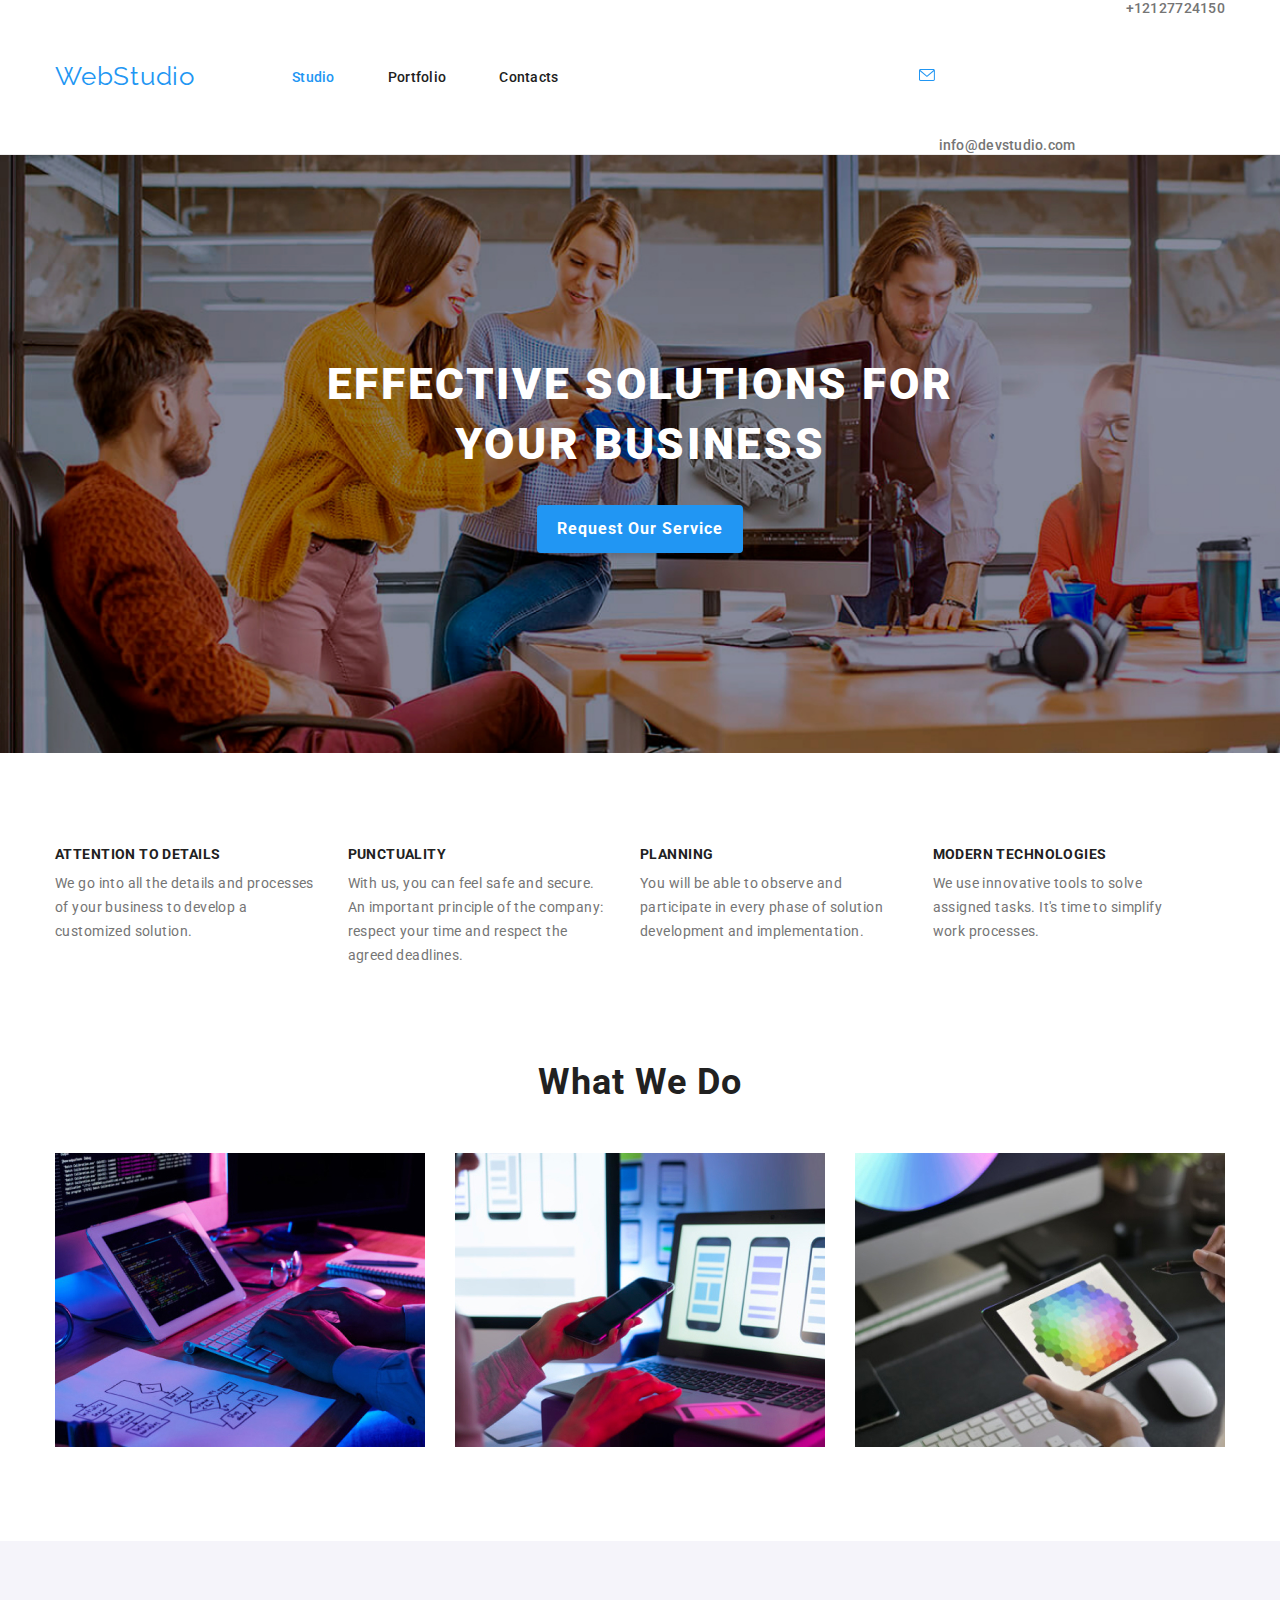
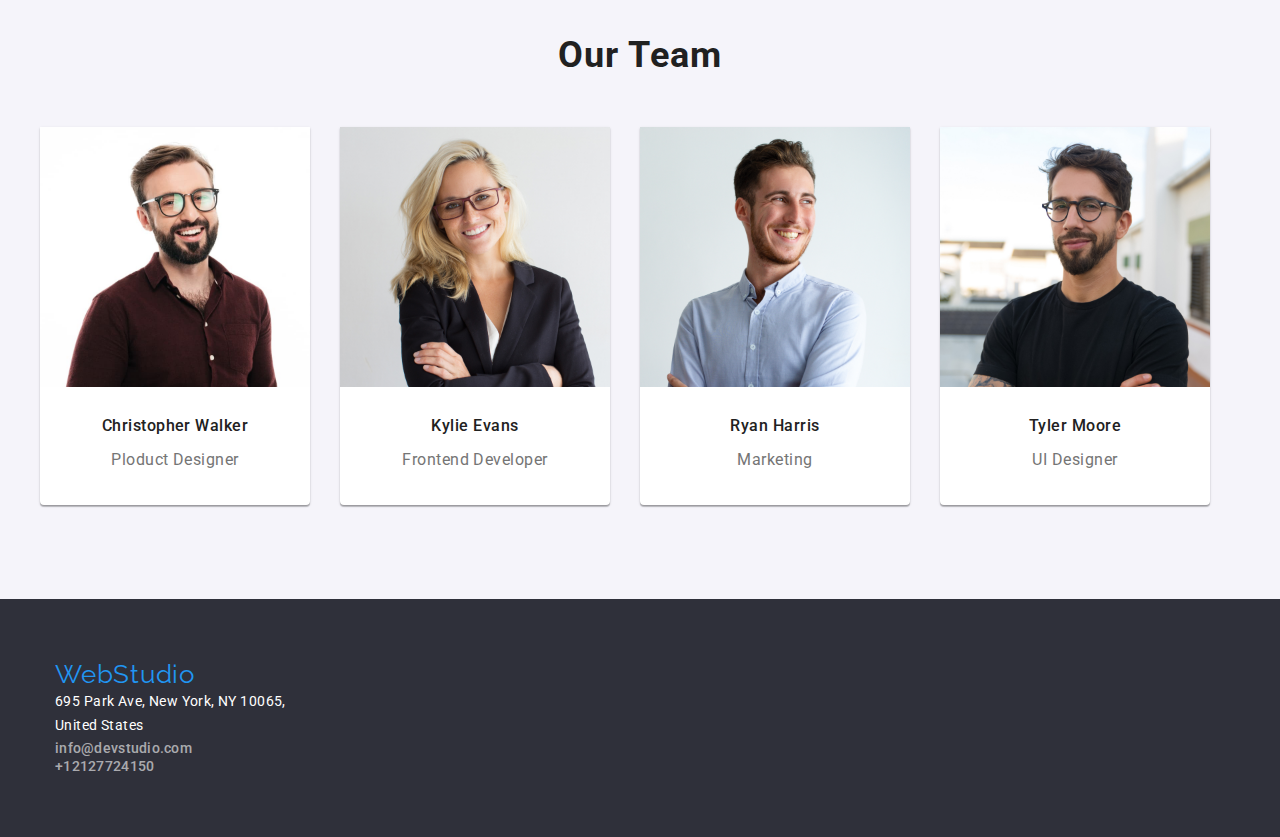
==== index.html @ 46340c4c "svg" ====
<!DOCTYPE html>
<html lang="en">
  <head>
    <meta charset="UTF-8" />
    <meta http-equiv="X-UA-Compatible" content="IE=edge" />
    <meta name="viewport" content="width=device-width, initial-scale=1.0" />
    <link rel="stylesheet" href="https://cdnjs.cloudflare.com/ajax/libs/modern-normalize/1.0.0/modern-normalize.min.css"/>
    <link rel="stylesheet" href="css/styles.css">
    <title>Document</title>
  </head>
  <body>
    <header>
        <div class="header-container container">
      <a href="index.html" class="webstudio-link">WebStudio</a>
      <nav>
        <!-- Navigation to other pages -->
       
        <ul class="menu">
          <li><a href="index.html" class="menu-item nav-link-current studio">Studio</a></li>
          <li><a href="portfolio.html" rel="noopener norefer" class="menu-item portfolio">Portfolio</a></li>
          <li><a href="index.html" class="menu-item contacts">Contacts</a></li>
        </ul>
      </nav>
        <ul class="contact-info">
        <li><a href="mailto:info@devstudio.com" class="contact-detail email">
          <svg width="16" >
            <use href="./images/symbol-defs.svg#icon-envelope"></use>
              </svg>
          info@devstudio.com</a>
        </li>
        <li><a href="tel:+12127724150" class="contact-detail phone-number">+12127724150</a></li>
      </ul>
      </div>
    </header>
 
    <main>
        <section class="hero-section">
      <div class="container button-parent-element">
          <h1 class="effective-solution-title">
            EFFECTIVE SOLUTIONS FOR <br />
            YOUR BUSINESS
          </h1>
          <button type="button" class="request-our-service-button">Request Our Service</button>
        
    </div>
      </section>
      <section class="section">
      <div class="container">
        <h2 class="heading-our-skills">Our Skills</h2>
        <ul class="our-skills-container">
          <li>
            <h3 class="skills-title">ATTENTION TO DETAILS</h3>
            <p class="skills-description">
              We go into all the details and processes of your business to
              develop a customized solution.
            </p>
          </li>
          <li>
            <h3 class="skills-title">PUNCTUALITY</h3>
            <p class="skills-description">
              With us, you can feel safe and secure. An important principle of
              the company: respect your time and respect the agreed deadlines.
            </p>
          </li>
          <li>
            <h3 class="skills-title">PLANNING</h3>
            <p class="skills-description">
              You will be able to observe and participate in every phase of
              solution development and implementation.
            </p>
          </li>
          <li>
            <h3 class="skills-title">MODERN TECHNOLOGIES</h3>
            <p class="skills-description">
              We use innovative tools to solve assigned tasks. It's time to
              simplify work processes.
            </p>
          </li>
        </ul>
    </div>
      </section>

      <section class="section what-we-do-section">
      <div class="container">
        <h2 class="what-we-do-title">What We Do</h2>
        <ul class="what-we-do-images">
          <li><img src="images/img.jpg" alt="coding" width="370" class="coding-image"/></li>
          <li><img src="images/box2.jpg" alt="phone testing" width="370" class="phone-testing-image"/></li>
          <li><img src="images/box3.jpg" alt="color palete" width="370" class="color-palate-image"/></li>
        </ul>
        </div>
      </section>



      <section class="our-team-section section">
      <div class="container">
        <h2 class="our-team">Our Team</h2>
        <ul class="our-team-list">
          <li>
            <img
              src="images/productDesigner.jpg" alt="product designer" width="270"/>
           <h3 class="team-member-name">Christopher Walker</h3>
            <p class="profession">Ploduct Designer</p>
          </li>
          <li>
            <img
              src="images/frontentDev.jpg" alt="frontent developer" width="270"/>
            <h3 class="team-member-name">Kylie Evans</h3>
            <p class="profession">Frontend Developer</p>
          </li>
          <li>
            <img src="images/marketing.jpg" alt="marketing" width="270"/>
            <h3 class="team-member-name">Ryan Harris</h3>
            <p class="profession">Marketing</p>
          </li>
          <li>
            <img src="images/uiDesigner.jpg" alt="UI Designer" width="270"/>
            <h3 class="team-member-name">Tyler Moore</h3>
            <p class="profession">UI Designer</p>
          </li>
        </ul>

        </div>
      </section>
    </main>

    <footer class="footer">
      <div class="container">
      <a href="index.html" class="webstudio-link-footer">WebStudio</a>
      <address>      
      <ul class="address-footer">
        <li><a href="https://goo.gl/maps/vmdEabcFhvJnFiz56" class="address">695 Park Ave, New York, NY 10065, <br> United States</a></li>
        <li><a href="mailto:info@devstudio.com" class="contact-detail-footer email-footer">info@devstudio.com</a></li>
        <li><a href="tel:+12127724150" class="contact-detail-footer phone-footer ">+12127724150</a></li>
        
      </ul>
      </address>
      </div>
    </footer>
  </body>
</html>
---- css/styles.css ----
@import url('https://fonts.googleapis.com/css2?family=Raleway:wght@700&family=Roboto:wght@400;500;700;900&display=swap');

:root{
    --main-bg-color: #FFFFFF;
    --main-color: #212121;
    --main-heading-color: #FFFFFF;
    --webstudio-color:#2196F3;
    --request-studio-color:#FFFFFF;
    --contact-info-header: #757575;
    --heading-bg-color: #2F303A;
    --section-titles-color: #212121;
    --request-our-service-hover-color:#0a7ddb;
    --our-team-bg-color: #F5F4FA;
    --description-color:#757575;
    --footer-bg-color: #2F303A;
    --contact-info-footer:rgba(255, 255, 255, 0.6);
    --address-footer-color: #FFFFFF;
    --button-bg-color:#F5F4FA; 
    --active-and-hover-color: #2196F3;
    --white-text-color: #FFFFFF;

}

body{
    background-color: var(--main-bg-color);
    font-family: 'Roboto',sans-serif;
    color: var(--main-color);
    font-size: 14px;
    font-weight: 400;
}
h1, h2, h3, h4, h5,h6, p{
    margin: 0;
}
ul{
    list-style-type: none;
    padding: 0px;
    margin: 0px;
}
img{
    display: block;
}

/* MARK - header styling */
header{
    
    border-bottom: 1px solid #ECECEC;
}
*,
*::before,
*::after {
    box-sizing: border-box;
}
.container{
    width: 1200px;
    padding-left: 15px;
    padding-right: 15px;
    margin: 0 auto;
    
   
}
.header-container{
    display: flex;
    align-items: center; 
}
.webstudio-link{
    color: var(--webstudio-color);
    text-decoration: none;
    font-family: 'Raleway',sans-serif;
    font-size: 26px;
    line-height: 1.19;
    letter-spacing: 0.03em;
    padding-top:24px;
    padding-bottom:25px;
    margin-right:97px;    
}
.menu{
    display: flex; 
}
.menu-item{
    cursor: pointer;
    text-decoration: none;
    color: var(--main-color);
    font-weight: 500;
    font-size: 14px;
    line-height: 1.14;
    letter-spacing: 0.02em;
    padding-top: 32px;
    padding-bottom: 32px;
   
}
.menu-item:hover,
.menu-item:focus,
.nav-link-current{
    color: var(--active-and-hover-color);
   
}
.menu > li:first-child,
.menu > li:nth-child(2){
    margin-right: 53px;
}


.contact-info{
    display: flex;
    margin-left: auto;
}
.contact-info > li:first-child {
    margin-right: 50px;
    
}
.contact-detail{
    text-decoration: none;
    color: var(--contact-info-header);
    font-weight: 500;
    line-height: 1.14;
    letter-spacing: 0.02em;
    padding-top: 32px;
    padding-bottom: 32px;
}
.contact-detail:hover,
.contact-detail:focus{
    color: var(--active-and-hover-color);
}


/* MARK - main styling */
/* MARK - OUR Skills */



.hero-section{
    background: #C4C4C4 url(/images/effectiveSolutionBG.jpg);
    background-size: cover;
    background-repeat: no-repeat;
    padding-top:200px;
    padding-bottom: 200px;
}

.effective-solution-title {
    /* color: var(--main-heading-color) */
    font-weight: 900;
    font-size: 44px;
    line-height: 1.36;
    text-align: center;
    letter-spacing: 0.06em;
    text-transform: uppercase;
    color: var(--main-heading-color);
    margin-bottom: 30px;
}

.request-our-service-button {
    font-family: 'Roboto', sans-serif;
    font-weight: 700;
    font-size: 16px;
    line-height: 1.8;
    text-align: center;
    letter-spacing: 0.06em;
    background-color: var(--webstudio-color);
    color: var(--request-studio-color);
    border-radius: 4px;
    border: 0px;
    box-shadow: 0px 4px 4px rgba(0, 0, 0, 0.15);
    padding: 10px 20px;
   
}

.request-our-service-button:hover,
.request-our-service-button:focus{
    cursor: pointer;
    box-shadow: 0px 4px 4px rgba(0, 0, 0, 0.15);
    background-color: var(--request-our-service-hover-color);
}
.button-parent-element{
    display: flex;
    flex-direction: column;
    justify-content: center;
    align-items: center;
}

/* MARK - SECTION 2 Our skills*/

.section{
    padding-top: 94px;
    padding-bottom: 94px;
}
.our-skills-container{
    display: flex;
}
.heading-our-skills{
    position: absolute;
    width: 1px;
    height: 1px;
    margin: -1px;
    border: 0;
    padding: 0;
    white-space: nowrap;
    clip-path: inset(100%);
    clip: rect(0 0 0 0);
    overflow: hidden;
}
.skills-title {
    font-weight: 700;
    font-size: 14px;
    line-height: 1.14;
    letter-spacing: 0.03em;
    text-transform: uppercase;
    margin-bottom: 9px;

}
.skills-description {
    
    font-size: 14px;
    line-height: 1.7;
    letter-spacing: 0.03em;
    color: var(--description-color);
}
.our-skills-container > li{
    margin-right: 30px;
    width:270px;
    
}
.what-we-do-title,
.our-team,
.portfolio-projects-title,
.heading-our-skills{
    font-weight: 700;
    font-size: 36px;
    line-height: 1.16;
    text-align: center;
    letter-spacing: 0.03em;
}

/* MARK WHat we do section */

.what-we-do-section{
    padding-top: 0px;
}
.what-we-do-title{
    margin-bottom: 50px;
}
.what-we-do-images{
    display: flex;
   

}
.what-we-do-images > li{
    margin-right: 30px;
}


/* MARK - Our tem section */

.our-team-section{
    background-color: var(--our-team-bg-color);
}
.our-team{
    margin-bottom: 50px;
}

.team-member-name{
    font-weight: 500;
    font-size: 16px;
    line-height: 1.18;
    letter-spacing: 0.03em;
    text-align: center;
    padding-top: 30px;
    padding-bottom: 10px;
   
}
.profession{
    font-size: 16px;
    line-height: 1.8;
    letter-spacing: 0.03em;
    text-align: center;
    color: var(--description-color);
    padding-bottom: 30px; 
}
.our-team-list{
    display: flex;
    justify-content: center;
    padding-left:0px;
}
.our-team-list > li{
    margin-right:30px;
    background-color: var(--main-bg-color);
    border-radius: 0px 0px 4px 4px;
    box-shadow: 0px 1px 3px rgba(0, 0, 0, 0.12), 
    0px 1px 1px rgba(0, 0, 0, 0.14), 
    0px 2px 1px rgba(0, 0, 0, 0.2);
} 


/* MARK - footer styling */
.footer{
    background-color: var(--footer-bg-color);
    padding-top: 60px;
    padding-bottom: 60px;
}

.address{
    text-decoration: none;
    font-size: 14px;
    line-height: 1.71;
    letter-spacing: 0.03em;
    color: var(--address-footer-color);
    font-style: normal;
}

.webstudio-link-footer{
    color: var(--webstudio-color);
    text-decoration: none;
    font-family: 'Raleway', sans-serif;
    font-size: 26px;
    line-height: 1.19;
    letter-spacing: 0.03em;
    padding-top: 24px;
    padding-bottom: 9px;
}
.contact-detail-footer{
    text-decoration: none;
    font-weight: 500;
    font-style: normal;
    line-height: 1.14;
    letter-spacing: 0.02em;
    color: var(--contact-info-footer);
}
.address-footer > li{
    margin-bottom: 2px;
}

.contact-detail-footer:hover,
.contact-detail-footer:active,
.contact-detail-footer:focus{
    color: var(--active-and-hover-color);
}


/* MARK -> PORTFOLIO PAGE */

.button-choices{
    display: flex;
    justify-content: center;
    margin-bottom: 50px;

}
.button-choices > li{
    margin-right: 8px;
}

.button-item{
    background-color: var(--button-bg-color);
    font-family: 'Roboto', sans-serif;
    font-weight: 500;
    font-size: 16px;
    line-height: 1.62;
    text-align: center;
    letter-spacing: 0.03em;
    border-radius: 4px;
    border: 0px;
    padding: 6px 27px 6px 27px;
    
}
.button-item:hover,
.button-item:focus{
    background-color: var(--active-and-hover-color);
    color: var(--white-text-color);
    cursor: pointer;
    box-shadow: 0px 3px 1px rgba(0, 0, 0, 0.1), 
    0px 1px 2px rgba(0, 0, 0, 0.08), 
    0px 2px 2px rgba(0, 0, 0, 0.12);
}

.portfolio-projects-title{
    position: absolute;
    width: 1px;
    height: 1px;
    margin: -1px;
    border: 0;
    padding: 0;
    white-space: nowrap;
    clip-path: inset(100%);
    clip: rect(0 0 0 0);
    overflow: hidden;
}
.projects{
    display: flex;
    flex-wrap: wrap;
    justify-content: space-between;
    padding-left: 0px;
}
.grey-border-box{
    border-left: 1px solid #EEEEEE;
    border-right: 1px solid #EEEEEE;
    border-bottom: 1px solid #EEEEEE;
    padding: 24px 20px;
  
}
.projects > li{
    margin-bottom: 30px;
    
}

.projects > li:nth-child(n+7){
    margin-bottom: 0px;

}
.project-example{
    font-weight: 700;
    font-size: 18px;
    line-height: 2;
    letter-spacing: 0.06em;
    margin-bottom: 4px;;
}
.project-title {
    font-size: 16px;
    line-height: 1.87;
    letter-spacing: 0.03em;
    color: var(--description-color);
   
}
.projects > li:hover{
    cursor: pointer;
    box-shadow: 0px 1px 1px rgba(0, 0, 0, 0.12), 
    0px 4px 4px rgba(0, 0, 0, 0.06), 
    1px 4px 6px rgba(0, 0, 0, 0.16);
}
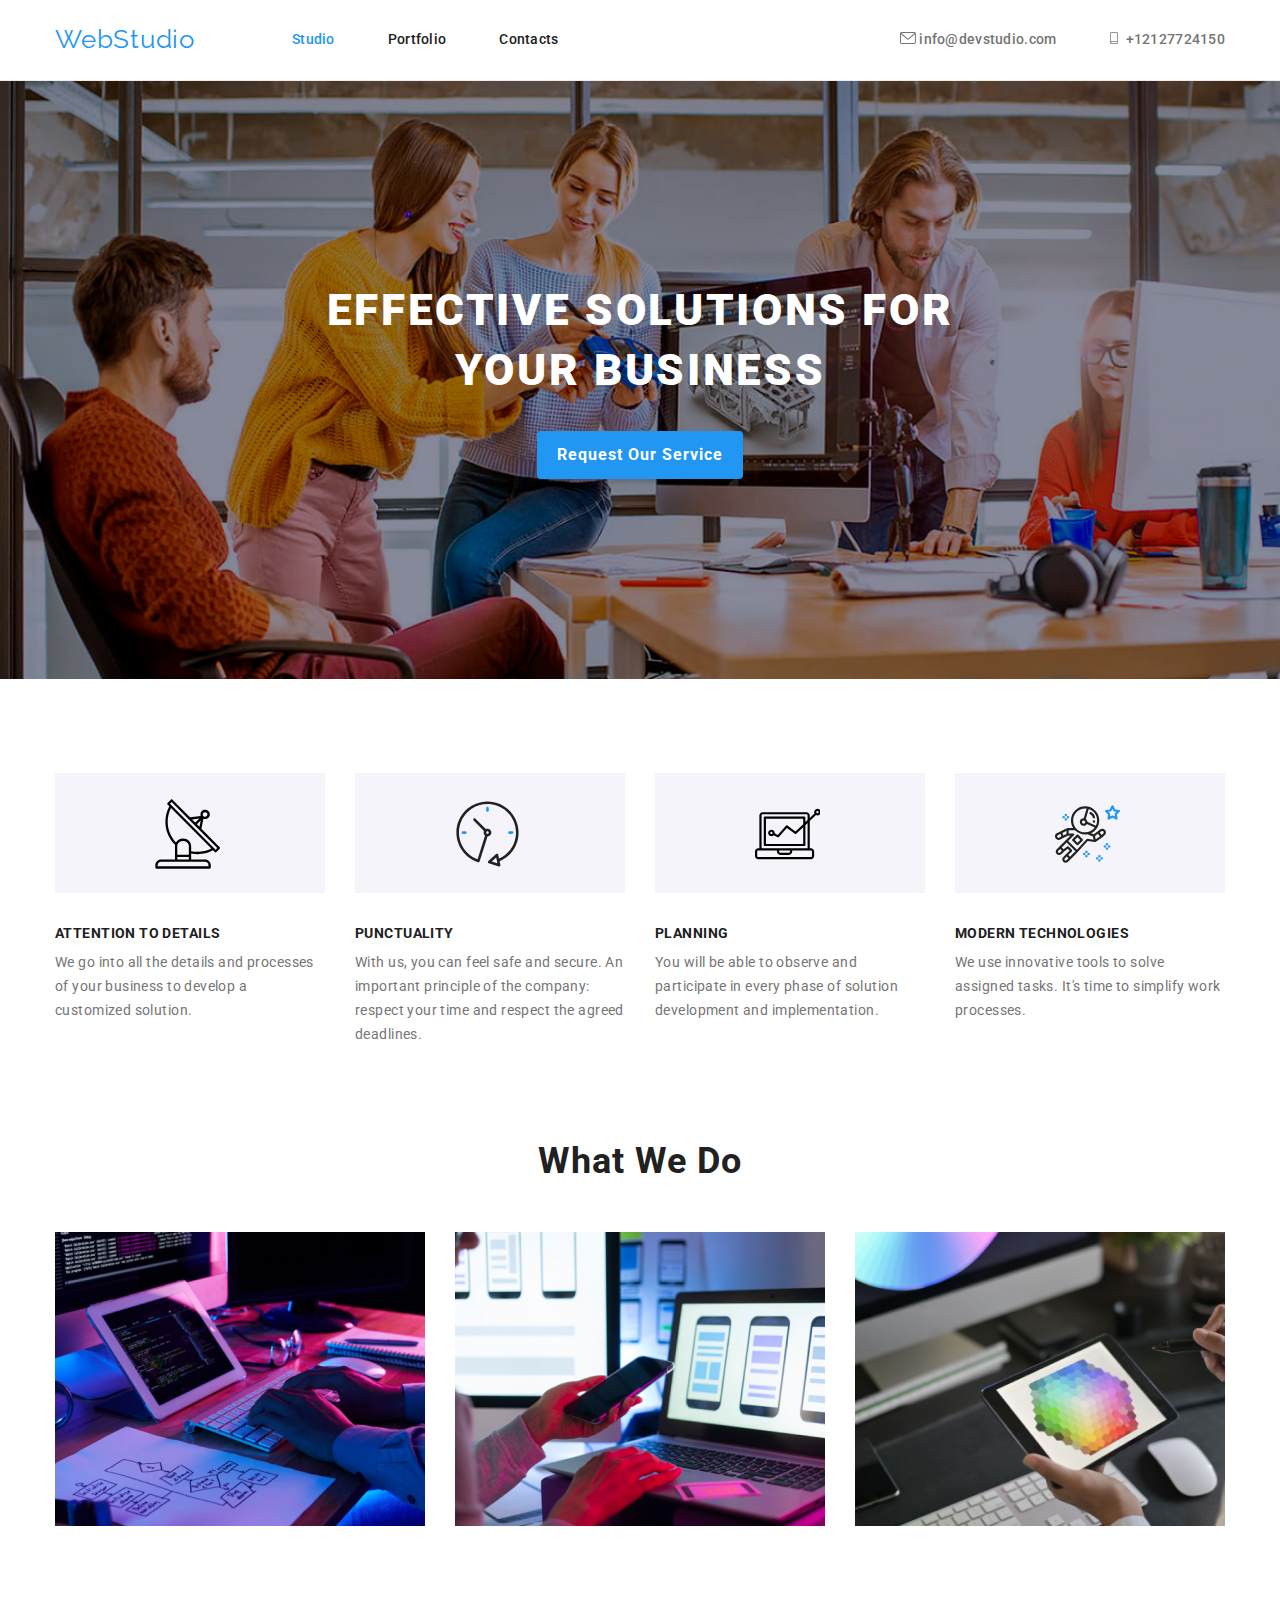
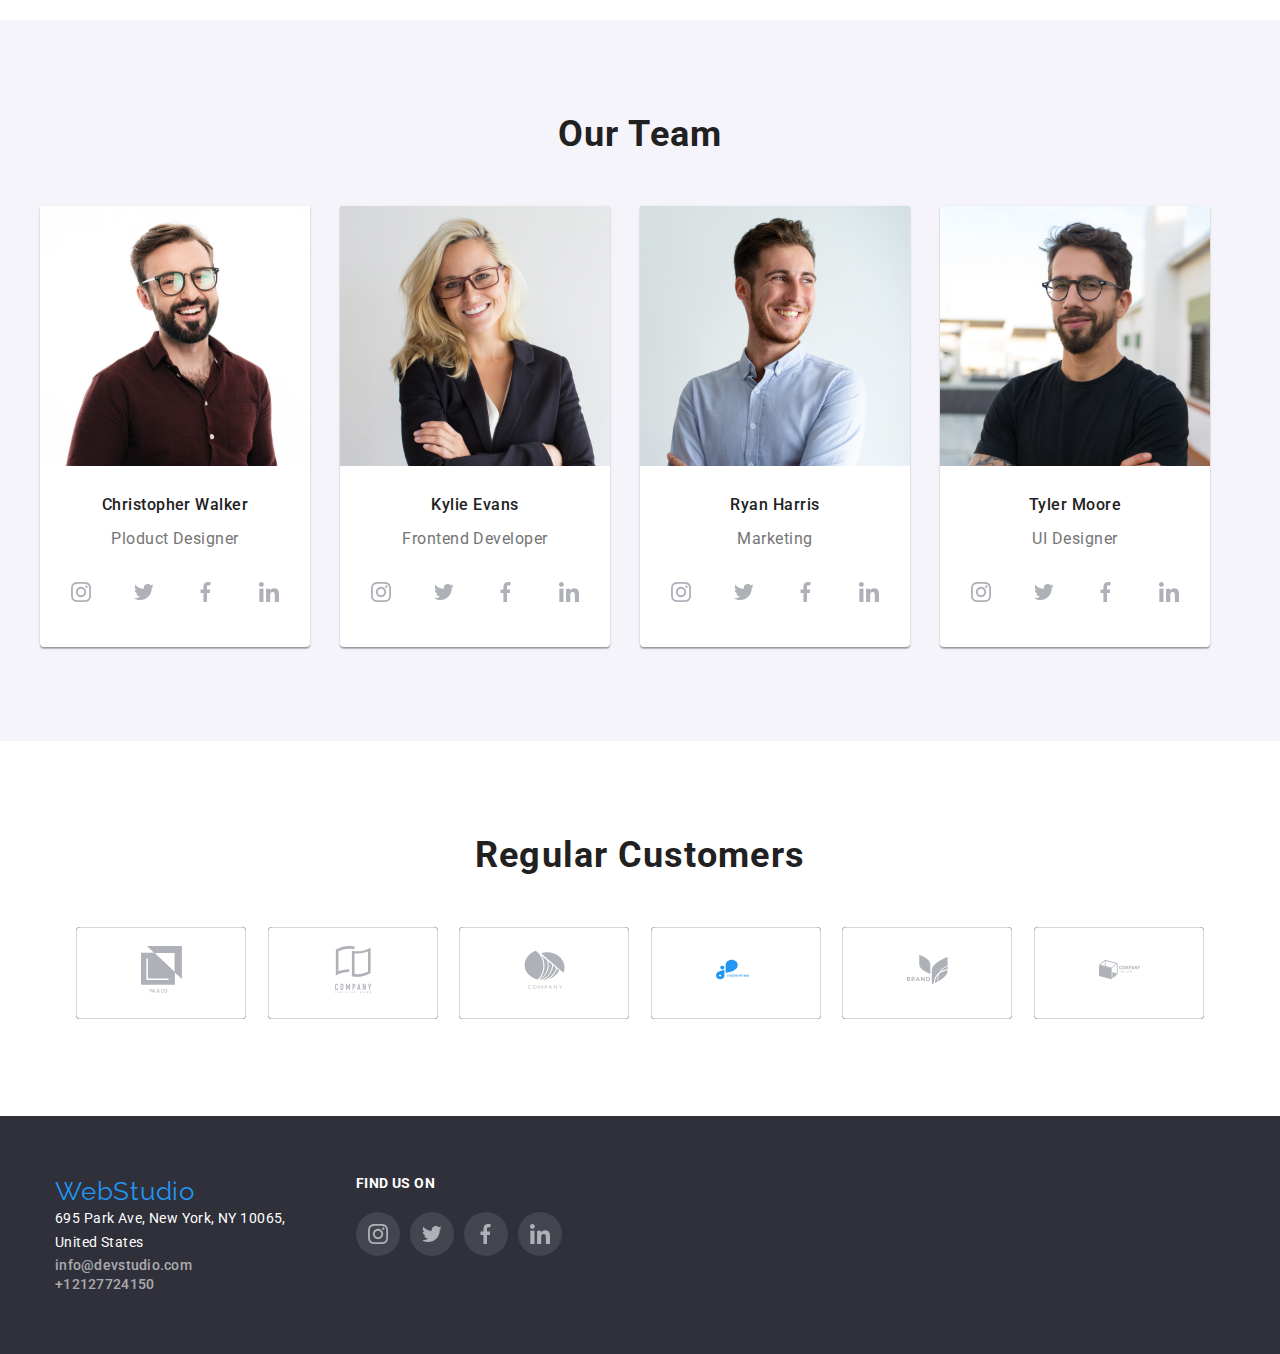
==== commit c8487969: "svg" ====
--- a/index.html
+++ b/index.html
@@ -4,139 +4,672 @@
     <meta charset="UTF-8" />
     <meta http-equiv="X-UA-Compatible" content="IE=edge" />
     <meta name="viewport" content="width=device-width, initial-scale=1.0" />
-    <link rel="stylesheet" href="https://cdnjs.cloudflare.com/ajax/libs/modern-normalize/1.0.0/modern-normalize.min.css"/>
-    <link rel="stylesheet" href="css/styles.css">
+    <link
+      rel="stylesheet"
+      href="https://cdnjs.cloudflare.com/ajax/libs/modern-normalize/1.0.0/modern-normalize.min.css"
+    />
+    <link rel="stylesheet" href="css/styles.css" />
     <title>Document</title>
   </head>
   <body>
     <header>
-        <div class="header-container container">
-      <a href="index.html" class="webstudio-link">WebStudio</a>
-      <nav>
-        <!-- Navigation to other pages -->
-       
-        <ul class="menu">
-          <li><a href="index.html" class="menu-item nav-link-current studio">Studio</a></li>
-          <li><a href="portfolio.html" rel="noopener norefer" class="menu-item portfolio">Portfolio</a></li>
-          <li><a href="index.html" class="menu-item contacts">Contacts</a></li>
+      <div class="header-container container">
+        <a href="index.html" class="webstudio-link">WebStudio</a>
+        <nav>
+          <!-- Navigation to other pages -->
+
+          <ul class="menu">
+            <li>
+              <a href="index.html" class="menu-item nav-link-current studio"
+                >Studio</a
+              >
+            </li>
+            <li>
+              <a
+                href="portfolio.html"
+                rel="noopener norefer"
+                class="menu-item portfolio"
+                >Portfolio</a
+              >
+            </li>
+            <li>
+              <a href="index.html" class="menu-item contacts">Contacts</a>
+            </li>
+          </ul>
+        </nav>
+        <ul class="contact-info">
+          <li>
+            <a href="mailto:info@devstudio.com" class="contact-detail email">
+              <svg width="16px" height="12px" class="contact-icon">
+                <use href="./images/symbol-defs.svg#icon-envelope"></use>
+              </svg>
+              info@devstudio.com</a
+            >
+          </li>
+          <li>
+            <a href="tel:+12127724150" class="contact-detail phone-number">
+              <svg width="16px" height="12px" class="contact-icon">
+                <use href="./images/symbol-defs.svg#icon-smartphone"></use>
+              </svg>
+              +12127724150</a
+            >
+          </li>
         </ul>
-      </nav>
-        <ul class="contact-info">
-        <li><a href="mailto:info@devstudio.com" class="contact-detail email">
-          <svg width="16" >
-            <use href="./images/symbol-defs.svg#icon-envelope"></use>
-              </svg>
-          info@devstudio.com</a>
-        </li>
-        <li><a href="tel:+12127724150" class="contact-detail phone-number">+12127724150</a></li>
-      </ul>
       </div>
     </header>
- 
+
     <main>
-        <section class="hero-section">
-      <div class="container button-parent-element">
+      <section class="hero-section">
+        <div class="container button-parent-element">
           <h1 class="effective-solution-title">
             EFFECTIVE SOLUTIONS FOR <br />
             YOUR BUSINESS
           </h1>
-          <button type="button" class="request-our-service-button">Request Our Service</button>
-        
-    </div>
+          <button type="button" class="request-our-service-button">
+            Request Our Service
+          </button>
+        </div>
       </section>
       <section class="section">
-      <div class="container">
-        <h2 class="heading-our-skills">Our Skills</h2>
-        <ul class="our-skills-container">
-          <li>
-            <h3 class="skills-title">ATTENTION TO DETAILS</h3>
-            <p class="skills-description">
-              We go into all the details and processes of your business to
-              develop a customized solution.
-            </p>
-          </li>
-          <li>
-            <h3 class="skills-title">PUNCTUALITY</h3>
-            <p class="skills-description">
-              With us, you can feel safe and secure. An important principle of
-              the company: respect your time and respect the agreed deadlines.
-            </p>
-          </li>
-          <li>
-            <h3 class="skills-title">PLANNING</h3>
-            <p class="skills-description">
-              You will be able to observe and participate in every phase of
-              solution development and implementation.
-            </p>
-          </li>
-          <li>
-            <h3 class="skills-title">MODERN TECHNOLOGIES</h3>
-            <p class="skills-description">
-              We use innovative tools to solve assigned tasks. It's time to
-              simplify work processes.
-            </p>
-          </li>
-        </ul>
-    </div>
-      </section>
-
-      <section class="section what-we-do-section">
-      <div class="container">
-        <h2 class="what-we-do-title">What We Do</h2>
-        <ul class="what-we-do-images">
-          <li><img src="images/img.jpg" alt="coding" width="370" class="coding-image"/></li>
-          <li><img src="images/box2.jpg" alt="phone testing" width="370" class="phone-testing-image"/></li>
-          <li><img src="images/box3.jpg" alt="color palete" width="370" class="color-palate-image"/></li>
-        </ul>
+        <div class="container">
+          <h2 class="heading-our-skills">Our Skills</h2>
+          <ul class="our-skills-container">
+            <li>
+              <svg width="270" height="120" class="our-skills-icon">
+                <rect
+                  width="270"
+                  height="120"
+                  fill="#F5F4FA"
+                  border-radius="4px"
+                />
+                <svg width="65" height="72" x="100" y="25">
+                  <use href="./images/symbol-defs.svg#icon-telescope"></use>
+                </svg>
+              </svg>
+              <h3 class="skills-title">ATTENTION TO DETAILS</h3>
+              <p class="skills-description">
+                We go into all the details and processes of your business to
+                develop a customized solution.
+              </p>
+            </li>
+            <li>
+              <svg width="270" height="120" class="our-skills-icon">
+                <rect
+                  width="270"
+                  height="120"
+                  fill="#F5F4FA"
+                  border-radius="4px"
+                />
+                <svg width="65" height="72" x="100" y="25">
+                  <use href="./images/symbol-defs.svg#icon-clock-1"></use>
+                </svg>
+              </svg>
+              <h3 class="skills-title">PUNCTUALITY</h3>
+              <p class="skills-description">
+                With us, you can feel safe and secure. An important principle of
+                the company: respect your time and respect the agreed deadlines.
+              </p>
+            </li>
+            <li>
+              <svg width="270" height="120" class="our-skills-icon">
+                <rect
+                  width="270"
+                  height="120"
+                  fill="#F5F4FA"
+                  border-radius="4px"
+                />
+                <svg width="65" height="72" x="100" y="25">
+                  <use href="./images/symbol-defs.svg#icon-analytics"></use>
+                </svg>
+              </svg>
+              <h3 class="skills-title">PLANNING</h3>
+              <p class="skills-description">
+                You will be able to observe and participate in every phase of
+                solution development and implementation.
+              </p>
+            </li>
+            <li>
+              <svg width="270" height="120" class="our-skills-icon">
+                <rect
+                  width="270"
+                  height="120"
+                  fill="#F5F4FA"
+                  border-radius="4px"
+                />
+                <svg width="65" height="72" x="100" y="25">
+                  <use href="./images/symbol-defs.svg#icon-spaceman"></use>
+                </svg>
+              </svg>
+              <h3 class="skills-title">MODERN TECHNOLOGIES</h3>
+              <p class="skills-description">
+                We use innovative tools to solve assigned tasks. It's time to
+                simplify work processes.
+              </p>
+            </li>
+          </ul>
         </div>
       </section>
 
-
+      <section class="section what-we-do-section">
+        <div class="container">
+          <h2 class="what-we-do-title">What We Do</h2>
+          <ul class="what-we-do-images">
+            <li>
+              <img
+                src="images/img.jpg"
+                alt="coding"
+                width="370"
+                class="coding-image"
+              />
+            </li>
+            <li>
+              <img
+                src="images/box2.jpg"
+                alt="phone testing"
+                width="370"
+                class="phone-testing-image"
+              />
+            </li>
+            <li>
+              <img
+                src="images/box3.jpg"
+                alt="color palete"
+                width="370"
+                class="color-palate-image"
+              />
+            </li>
+          </ul>
+        </div>
+      </section>
 
       <section class="our-team-section section">
-      <div class="container">
-        <h2 class="our-team">Our Team</h2>
-        <ul class="our-team-list">
-          <li>
-            <img
-              src="images/productDesigner.jpg" alt="product designer" width="270"/>
-           <h3 class="team-member-name">Christopher Walker</h3>
-            <p class="profession">Ploduct Designer</p>
-          </li>
-          <li>
-            <img
-              src="images/frontentDev.jpg" alt="frontent developer" width="270"/>
-            <h3 class="team-member-name">Kylie Evans</h3>
-            <p class="profession">Frontend Developer</p>
-          </li>
-          <li>
-            <img src="images/marketing.jpg" alt="marketing" width="270"/>
-            <h3 class="team-member-name">Ryan Harris</h3>
-            <p class="profession">Marketing</p>
-          </li>
-          <li>
-            <img src="images/uiDesigner.jpg" alt="UI Designer" width="270"/>
-            <h3 class="team-member-name">Tyler Moore</h3>
-            <p class="profession">UI Designer</p>
-          </li>
-        </ul>
-
+        <div class="container">
+          <h2 class="our-team">Our Team</h2>
+          <ul class="our-team-list">
+            <li>
+              <img
+                src="images/productDesigner.jpg"
+                alt="product designer"
+                width="270"
+              />
+              <h3 class="team-member-name">Christopher Walker</h3>
+              <p class="profession">Ploduct Designer</p>
+              <ul class="team-member-soical-links">
+                <li>
+                  <a href="">
+                    <svg width="44" height="44">
+                      <circle
+                        r="22"
+                        fill="white"
+                        cx="22"
+                        cy="22"
+                      />
+                      <svg width="20" height="20" x="12" y="12">
+                        <use href="/images/symbol-defs.svg#icon-instagram-2"></use>
+                      </svg>
+                    </svg>
+                  </a>
+                </li>
+                <li>
+                  <a href="">
+                    <svg width="44" height="44">
+                      <circle
+                        r="22"
+                        fill="white"
+                        cx="22"
+                        cy="22"
+                      />
+                      <svg width="20" height="20" x="12" y="12">
+                        <use href="/images/symbol-defs.svg#icon-twitter"></use>
+                      </svg>
+                    </svg>
+                  </a>
+                </li>
+                <li>
+                  <a href="">
+                    <svg width="44" height="44">
+                      <circle
+                        r="22"
+                        fill="white"
+                        cx="22"
+                        cy="22"
+                      />
+                      <svg width="20" height="20" x="12" y="12">
+                        <use href="/images/symbol-defs.svg#icon-facebook-1"></use>
+                      </svg>
+                    </svg>
+                  </a>
+                </li>
+                 <li>
+                  <a href="">
+                    <svg width="44" height="44">
+                      <circle
+                        r="22"
+                        fill="white"
+                        cx="22"
+                        cy="22"
+                      />
+                      <svg width="20" height="20" x="12" y="12">
+                        <use href="/images/symbol-defs.svg#icon-linkedin-1"></use>
+                      </svg>
+                    </svg>
+                  </a>
+                </li>                                               
+              </ul>
+
+            </li>
+            <li>
+
+              <img
+                src="images/frontentDev.jpg"
+                alt="frontent developer"
+                width="270"
+              />
+              <h3 class="team-member-name">Kylie Evans</h3>
+              <p class="profession">Frontend Developer</p>
+              <ul class="team-member-soical-links">
+                <li>
+                  <a href="">
+                    <svg width="44" height="44">
+                      <circle
+                        r="22"
+                        fill="white"
+                        cx="22"
+                        cy="22"
+                      />
+                      <svg width="20" height="20" x="12" y="12">
+                        <use href="/images/symbol-defs.svg#icon-instagram-2"></use>
+                      </svg>
+                    </svg>
+                  </a>
+                </li>
+                <li>
+                  <a href="">
+                    <svg width="44" height="44">
+                      <circle
+                        r="22"
+                        fill="white"
+                        cx="22"
+                        cy="22"
+                      />
+                      <svg width="20" height="20" x="12" y="12">
+                        <use href="/images/symbol-defs.svg#icon-twitter"></use>
+                      </svg>
+                    </svg>
+                  </a>
+                </li>
+                <li>
+                  <a href="">
+                    <svg width="44" height="44">
+                      <circle
+                        r="22"
+                        fill="white"
+                        cx="22"
+                        cy="22"
+                      />
+                      <svg width="20" height="20" x="12" y="12">
+                        <use href="/images/symbol-defs.svg#icon-facebook-1"></use>
+                      </svg>
+                    </svg>
+                  </a>
+                </li>
+                 <li>
+                  <a href="">
+                    <svg width="44" height="44">
+                      <circle
+                        r="22"
+                        fill="white"
+                        cx="22"
+                        cy="22"
+                      />
+                      <svg width="20" height="20" x="12" y="12">
+                        <use href="/images/symbol-defs.svg#icon-linkedin-1"></use>
+                      </svg>
+                    </svg>
+                  </a>
+                </li>                                               
+              </ul>              
+            </li>
+            <li>
+              <img src="images/marketing.jpg" alt="marketing" width="270" />
+              <h3 class="team-member-name">Ryan Harris</h3>
+              <p class="profession">Marketing</p>
+              <ul class="team-member-soical-links">
+                <li>
+                  <a href="">
+                    <svg width="44" height="44">
+                      <circle
+                        r="22"
+                        fill="white"
+                        cx="22"
+                        cy="22"
+                      />
+                      <svg width="20" height="20" x="12" y="12">
+                        <use href="/images/symbol-defs.svg#icon-instagram-2"></use>
+                      </svg>
+                    </svg>
+                  </a>
+                </li>
+                <li>
+                  <a href="">
+                    <svg width="44" height="44">
+                      <circle
+                        r="22"
+                        fill="white"
+                        cx="22"
+                        cy="22"
+                      />
+                      <svg width="20" height="20" x="12" y="12">
+                        <use href="/images/symbol-defs.svg#icon-twitter"></use>
+                      </svg>
+                    </svg>
+                  </a>
+                </li>
+                <li>
+                  <a href="">
+                    <svg width="44" height="44">
+                      <circle
+                        r="22"
+                        fill="white"
+                        cx="22"
+                        cy="22"
+                      />
+                      <svg width="20" height="20" x="12" y="12">
+                        <use href="/images/symbol-defs.svg#icon-facebook-1"></use>
+                      </svg>
+                    </svg>
+                  </a>
+                </li>
+                 <li>
+                  <a href="">
+                    <svg width="44" height="44">
+                      <circle
+                        r="22"
+                        fill="white"
+                        cx="22"
+                        cy="22"
+                      />
+                      <svg width="20" height="20" x="12" y="12">
+                        <use href="/images/symbol-defs.svg#icon-linkedin-1"></use>
+                      </svg>
+                    </svg>
+                  </a>
+                </li>                                               
+              </ul>              
+            </li>
+            <li>
+              <img src="images/uiDesigner.jpg" alt="UI Designer" width="270" />
+              <h3 class="team-member-name">Tyler Moore</h3>
+              <p class="profession">UI Designer</p>
+              <ul class="team-member-soical-links">
+                <li>
+                  <a href="">
+                    <svg width="44" height="44">
+                      <circle
+                        r="22"
+                        fill="white"
+                        cx="22"
+                        cy="22"
+                      />
+                      <svg width="20" height="20" x="12" y="12">
+                        <use href="/images/symbol-defs.svg#icon-instagram-2"></use>
+                      </svg>
+                    </svg>
+                  </a>
+                </li>
+                <li>
+                  <a href="">
+                    <svg width="44" height="44">
+                      <circle
+                        r="22"
+                        fill="white"
+                        cx="22"
+                        cy="22"
+                      />
+                      <svg width="20" height="20" x="12" y="12">
+                        <use href="/images/symbol-defs.svg#icon-twitter"></use>
+                      </svg>
+                    </svg>
+                  </a>
+                </li>
+                <li>
+                  <a href="">
+                    <svg width="44" height="44">
+                      <circle
+                        r="22"
+                        fill="white"
+                        cx="22"
+                        cy="22"
+                      />
+                      <svg width="20" height="20" x="12" y="12">
+                        <use href="/images/symbol-defs.svg#icon-facebook-1"></use>
+                      </svg>
+                    </svg>
+                  </a>
+                </li>
+                 <li>
+                  <a href="">
+                    <svg width="44" height="44">
+                      <circle
+                        r="22"
+                        fill="white"
+                        cx="22"
+                        cy="22"
+                      />
+                      <svg width="20" height="20" x="12" y="12">
+                        <use href="/images/symbol-defs.svg#icon-linkedin-1"></use>
+                      </svg>
+                    </svg>
+                  </a>
+                </li>                                               
+              </ul>              
+            </li>
+          </ul>
+        </div>
+      </section>
+
+      <section class="section">
+        <div class="container">
+          <h2 class="regular-customer-title">Regular Customers</h2>
+          <ul class="brand-icons-list">
+            <li><a href="">
+                <svg width="170" height="92">
+                <rect
+                  width="170"
+                  height="92"
+                  fill="white"
+                  stroke="#AFB1B8"
+                  stroke-width="1"
+                  rx="4"
+                />
+                <svg width="41" height="47" x="65" y="19">
+                  <use href="./images/symbol-defs.svg#icon-yaAndCo"></use>
+                </svg>
+              </svg>
+              </a>
+            </li>
+            <li><a href="">
+                <svg width="170" height="92">
+                <rect
+                  width="170"
+                  height="92"
+                  fill="white"
+                  stroke="#AFB1B8"
+                  stroke-width="1"
+                  rx="4"
+                />
+                <svg width="41" height="47" x="65" y="19">
+                  <use href="./images/symbol-defs.svg#icon-companyTagline"></use>
+                </svg>
+              </svg>
+              </a>
+            </li>
+            <li><a href="">
+                <svg width="170" height="92">
+                <rect
+                  width="170"
+                  height="92"
+                  fill="white"
+                  stroke="#AFB1B8"
+                  stroke-width="1"
+                  rx="4"
+                />
+                <svg width="41" height="47" x="65" y="19">
+                  <use href="./images/symbol-defs.svg#icon-company"></use>
+                </svg>
+              </svg>
+              </a>
+            </li>
+            
+            <li><a href="">
+                <svg width="170" height="92">
+                <rect
+                  width="170"
+                  height="92"
+                  fill="white"
+                  stroke="#AFB1B8"
+                  stroke-width="1"
+                  rx="4"
+                />
+                <svg width="41" height="47" x="65" y="19" class="foster-peters-icon">
+                  <use href="./images/symbol-defs.svg#icon-fosterPeters"></use>
+                </svg>
+              </svg>
+              </a>
+            </li>
+            <li><a href="">
+                <svg width="170" height="92">
+                <rect
+                  width="170"
+                  height="92"
+                  fill="white"
+                  stroke="#AFB1B8"
+                  stroke-width="1"
+                  rx="4"
+                />
+                <svg width="41" height="47" x="65" y="19">
+                  <use href="./images/symbol-defs.svg#icon-brand"></use>
+                </svg>
+              </svg>
+              </a>
+            </li>
+            <li><a href="">
+                <svg width="170" height="92">
+                <rect
+                  width="170"
+                  height="92"
+                  fill="white"
+                  stroke="#AFB1B8"
+                  stroke-width="1"
+                  rx="4"
+                />
+                <svg width="41" height="47" x="65" y="19">
+                  <use href="./images/symbol-defs.svg#icon-companyTagLine2"></use>
+                </svg>
+              </svg>
+              </a>
+            </li>
+          </ul>
         </div>
       </section>
     </main>
 
     <footer class="footer">
-      <div class="container">
-      <a href="index.html" class="webstudio-link-footer">WebStudio</a>
-      <address>      
-      <ul class="address-footer">
-        <li><a href="https://goo.gl/maps/vmdEabcFhvJnFiz56" class="address">695 Park Ave, New York, NY 10065, <br> United States</a></li>
-        <li><a href="mailto:info@devstudio.com" class="contact-detail-footer email-footer">info@devstudio.com</a></li>
-        <li><a href="tel:+12127724150" class="contact-detail-footer phone-footer ">+12127724150</a></li>
-        
-      </ul>
-      </address>
+      <div class="container footer-global-container">
+        <div class="footer-container-one"><a href="index.html" class="webstudio-link-footer">WebStudio</a>
+        <address>
+          <ul class="address-footer">
+            <li>
+              <a href="https://goo.gl/maps/vmdEabcFhvJnFiz56" class="address"
+                >695 Park Ave, New York, NY 10065, <br />
+                United States</a
+              >
+            </li>
+            <li>
+              <a
+                href="mailto:info@devstudio.com"
+                class="contact-detail-footer email-footer"
+                >info@devstudio.com</a
+              >
+            </li>
+            <li>
+              <a
+                href="tel:+12127724150"
+                class="contact-detail-footer phone-footer"
+                >+12127724150</a
+              >
+            </li>
+          </ul>
+        </address>
+        </div>
+        <div class="find-us-container">
+          <p class="find-is-on-title">FIND US ON</p>
+          <ul class="company-social-link-icons">
+                <li>
+                  <a href="">
+                    <svg width="44" height="44" class="social-icon-main-svg">
+                      <circle
+                        r="22"
+                        fill="rgba(255, 255, 255, 0.1)"
+                        cx="22"
+                        cy="22"
+                      />
+                      <svg width="20" height="20" x="12" y="12">
+                        <use href="/images/symbol-defs.svg#icon-instagram-2"></use>
+                      </svg>
+                    </svg>
+                  </a>
+                </li>
+                <li>
+                  <a href="">
+                    <svg width="44" height="44">
+                      <circle
+                        r="22"
+                        fill="rgba(255, 255, 255, 0.1)"
+                        cx="22"
+                        cy="22"
+                      />
+                      <svg width="20" height="20" x="12" y="12" class="svg-social-icons-footer">
+                        <use href="/images/symbol-defs.svg#icon-twitter"></use>
+                      </svg>
+                    </svg>
+                  </a>
+                </li>
+                <li>
+                  <a href="">
+                    <svg width="44" height="44">
+                      <circle
+                        r="22"
+                        fill="rgba(255, 255, 255, 0.1)"
+                        cx="22"
+                        cy="22"
+                      />
+                      <svg width="20" height="20" x="12" y="12" >
+                        <use href="/images/symbol-defs.svg#icon-facebook-1"></use>
+                      </svg>
+                    </svg>
+                  </a>
+                </li>
+                <li>
+                  <a href="">
+                    <svg width="44" height="44">
+                      <circle
+                        r="22"
+                        fill="rgba(255, 255, 255, 0.1)"
+                        cx="22"
+                        cy="22"
+                      />
+                      <svg width="20" height="20" x="12" y="12">
+                        <use href="/images/symbol-defs.svg#icon-linkedin-1"></use>
+                      </svg>
+                    </svg>
+                  </a>
+                </li>                                                
+          </ul>
+
+        </div>
       </div>
+
     </footer>
   </body>
 </html>
--- a/css/styles.css
+++ b/css/styles.css
@@ -55,7 +55,7 @@
     padding-left: 15px;
     padding-right: 15px;
     margin: 0 auto;
-    
+ 
    
 }
 .header-container{
@@ -122,7 +122,9 @@
     color: var(--active-and-hover-color);
 }
 
-
+.contact-icon:hover{
+    fill: var(--active-and-hover-color)
+}
 /* MARK - main styling */
 /* MARK - OUR Skills */
 
@@ -219,6 +221,9 @@
     width:270px;
     
 }
+.our-skills-icon{
+    margin-bottom: 30px;
+}
 .what-we-do-title,
 .our-team,
 .portfolio-projects-title,
@@ -273,7 +278,7 @@
     letter-spacing: 0.03em;
     text-align: center;
     color: var(--description-color);
-    padding-bottom: 30px; 
+    margin-bottom: 16px; 
 }
 .our-team-list{
     display: flex;
@@ -288,8 +293,31 @@
     0px 1px 1px rgba(0, 0, 0, 0.14), 
     0px 2px 1px rgba(0, 0, 0, 0.2);
 } 
-
-
+.team-member-soical-links{
+    display: flex;
+    justify-content: space-evenly;
+}
+.team-member-soical-links >li{
+   
+    margin-bottom: 30px;
+}
+/* MARK Regular Customer block */
+
+.regular-customer-title{
+    font-weight: 700;
+    font-size: 36px;
+    line-height: 1.16;
+    text-align: center;
+    letter-spacing: 0.03em;
+    margin-bottom: 50px;
+}
+.brand-icons-list{
+    display: flex;
+    justify-content:space-evenly;
+}
+.foster-peters-icon{
+    fill: grey;
+}
 /* MARK - footer styling */
 .footer{
     background-color: var(--footer-bg-color);
@@ -336,7 +364,9 @@
 
 
 /* MARK -> PORTFOLIO PAGE */
-
+.footer-global-container{
+    display: flex;
+}
 .button-choices{
     display: flex;
     justify-content: center;
@@ -423,4 +453,25 @@
     box-shadow: 0px 1px 1px rgba(0, 0, 0, 0.12), 
     0px 4px 4px rgba(0, 0, 0, 0.06), 
     1px 4px 6px rgba(0, 0, 0, 0.16);
-}+}
+.footer-container-one{
+    margin-right: 70px;
+}
+.find-is-on-title{
+    font-weight: 700;
+    font-size: 14px;
+    line-height: 1.14;
+    letter-spacing: 0.03em;
+    color: var(--address-footer-color);
+    margin-bottom: 20px;
+}
+.company-social-link-icons{
+    display: flex;
+
+}
+.company-social-link-icons > li{
+    margin-right: 10px;
+}
+.social-icon-main-svg{
+    fill: white;
+}
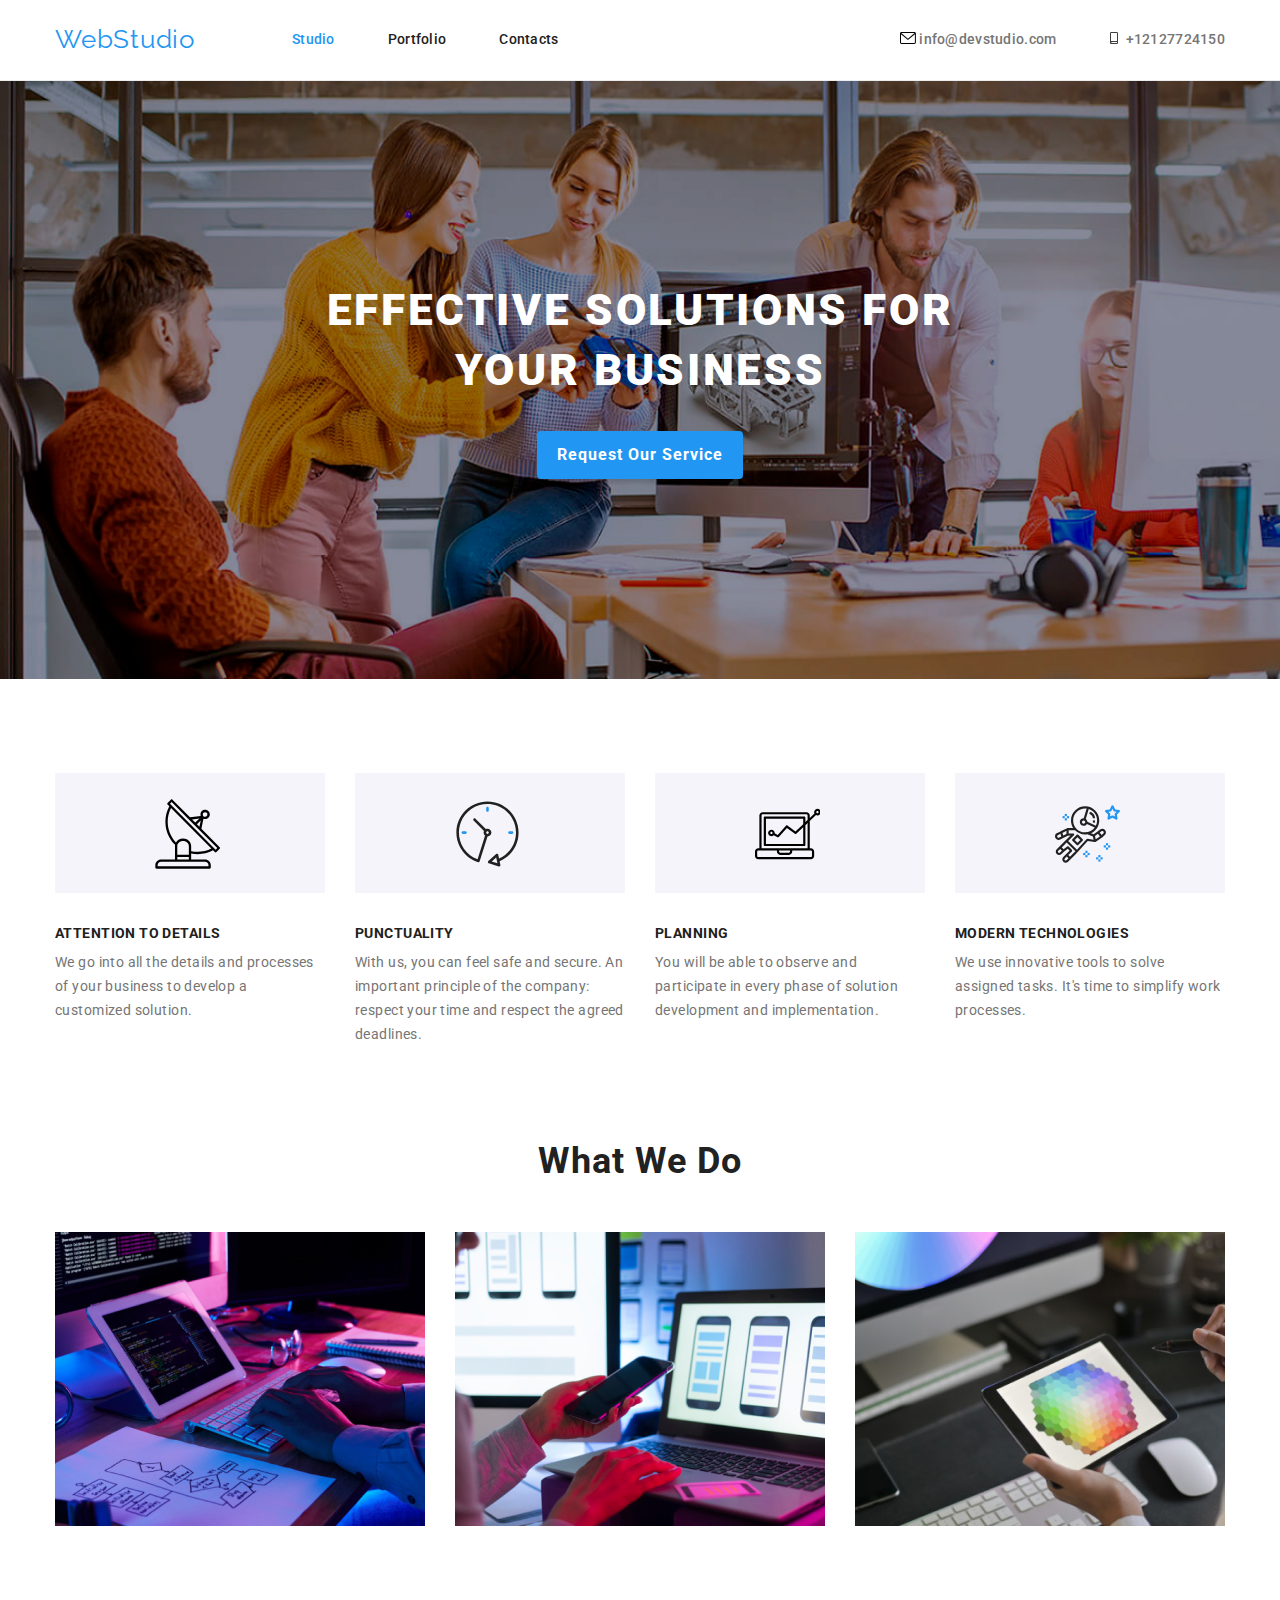
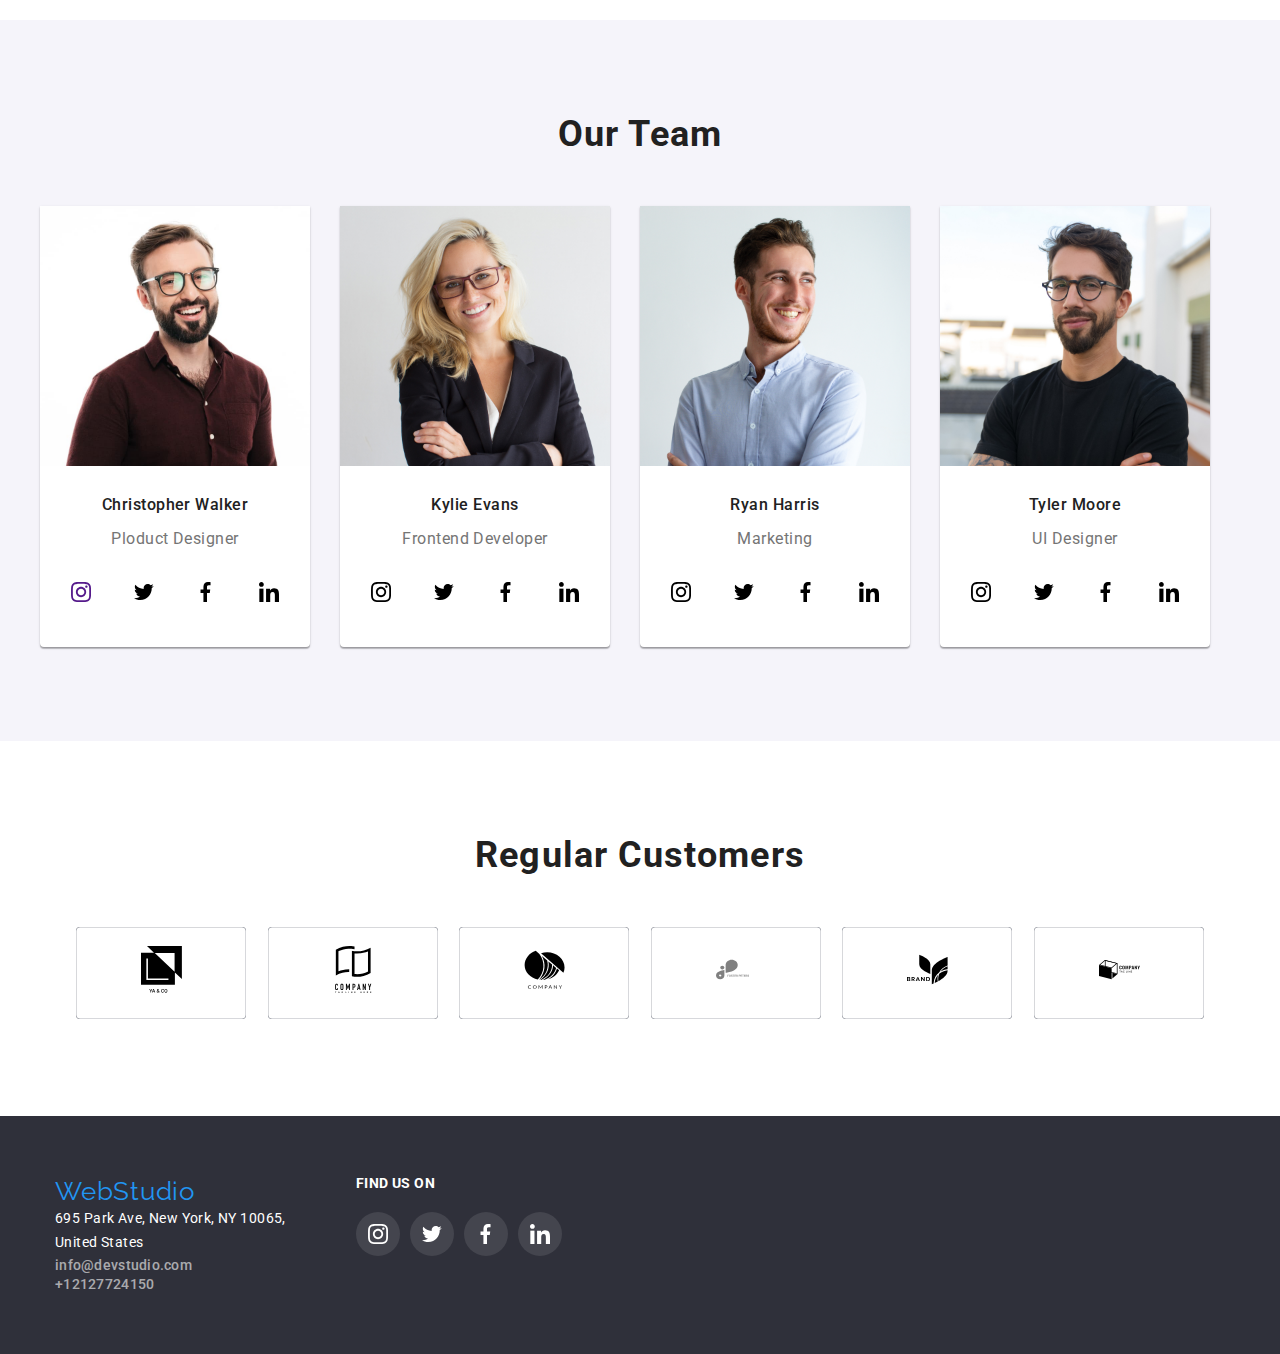
==== commit 2c39517d: "svg" ====
--- a/index.html
+++ b/index.html
@@ -197,14 +197,17 @@
               <ul class="team-member-soical-links">
                 <li>
                   <a href="">
-                    <svg width="44" height="44">
-                      <circle
-                        r="22"
-                        fill="white"
-                        cx="22"
-                        cy="22"
-                      />
-                      <svg width="20" height="20" x="12" y="12">
+                    
+                    <svg width="44" height="44" class="parent-link-for-social-icons">
+                      <circle
+                        r="22"
+                        fill="white"
+                        cx="22"
+                        cy="22"
+                        class="circle-team-soicial-links"
+                      />
+                      
+                      <svg width="20" height="20" x="12" y="12" class="team-soical-links-icons">
                         <use href="/images/symbol-defs.svg#icon-instagram-2"></use>
                       </svg>
                     </svg>
@@ -622,7 +625,7 @@
                 </li>
                 <li>
                   <a href="">
-                    <svg width="44" height="44">
+                    <svg width="44" height="44" class="social-icon-main-svg">
                       <circle
                         r="22"
                         fill="rgba(255, 255, 255, 0.1)"
@@ -637,7 +640,7 @@
                 </li>
                 <li>
                   <a href="">
-                    <svg width="44" height="44">
+                    <svg width="44" height="44" class="social-icon-main-svg">
                       <circle
                         r="22"
                         fill="rgba(255, 255, 255, 0.1)"
@@ -652,7 +655,7 @@
                 </li>
                 <li>
                   <a href="">
-                    <svg width="44" height="44">
+                    <svg width="44" height="44" class="social-icon-main-svg">
                       <circle
                         r="22"
                         fill="rgba(255, 255, 255, 0.1)"
--- a/css/styles.css
+++ b/css/styles.css
@@ -123,7 +123,7 @@
 }
 
 .contact-icon:hover{
-    fill: var(--active-and-hover-color)
+    fill: var(--active-and-hover-color);
 }
 /* MARK - main styling */
 /* MARK - OUR Skills */
@@ -253,7 +253,7 @@
 }
 
 
-/* MARK - Our tem section */
+/* MARK - Our team section */
 
 .our-team-section{
     background-color: var(--our-team-bg-color);
@@ -301,6 +301,19 @@
    
     margin-bottom: 30px;
 }
+.parent-link-for-social-icons{
+    fill: black;
+}
+.team-soical-links-icons{
+    fill:currentColor;
+}
+
+.circle-team-soicial-links:hover,
+.circle-team-soicial-links:focus{
+    fill: var(--active-and-hover-color);
+}
+
+
 /* MARK Regular Customer block */
 
 .regular-customer-title{
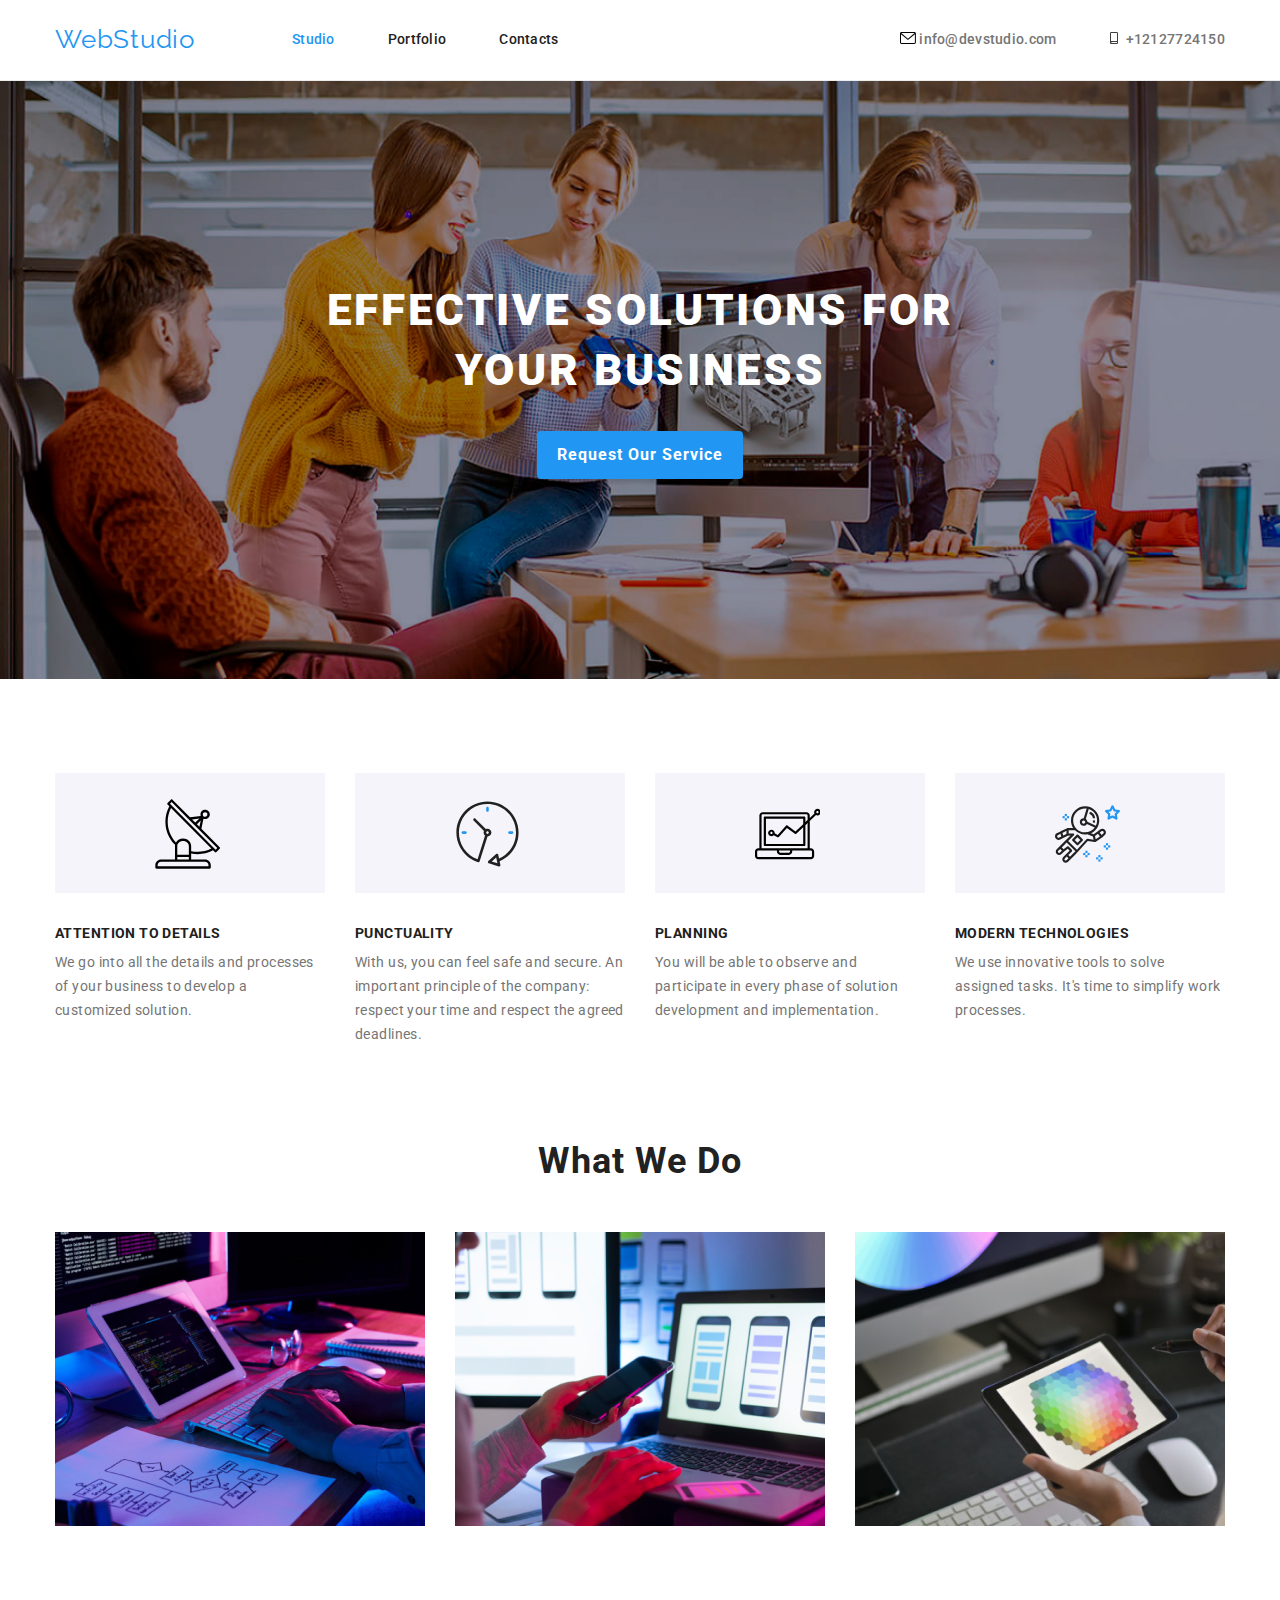
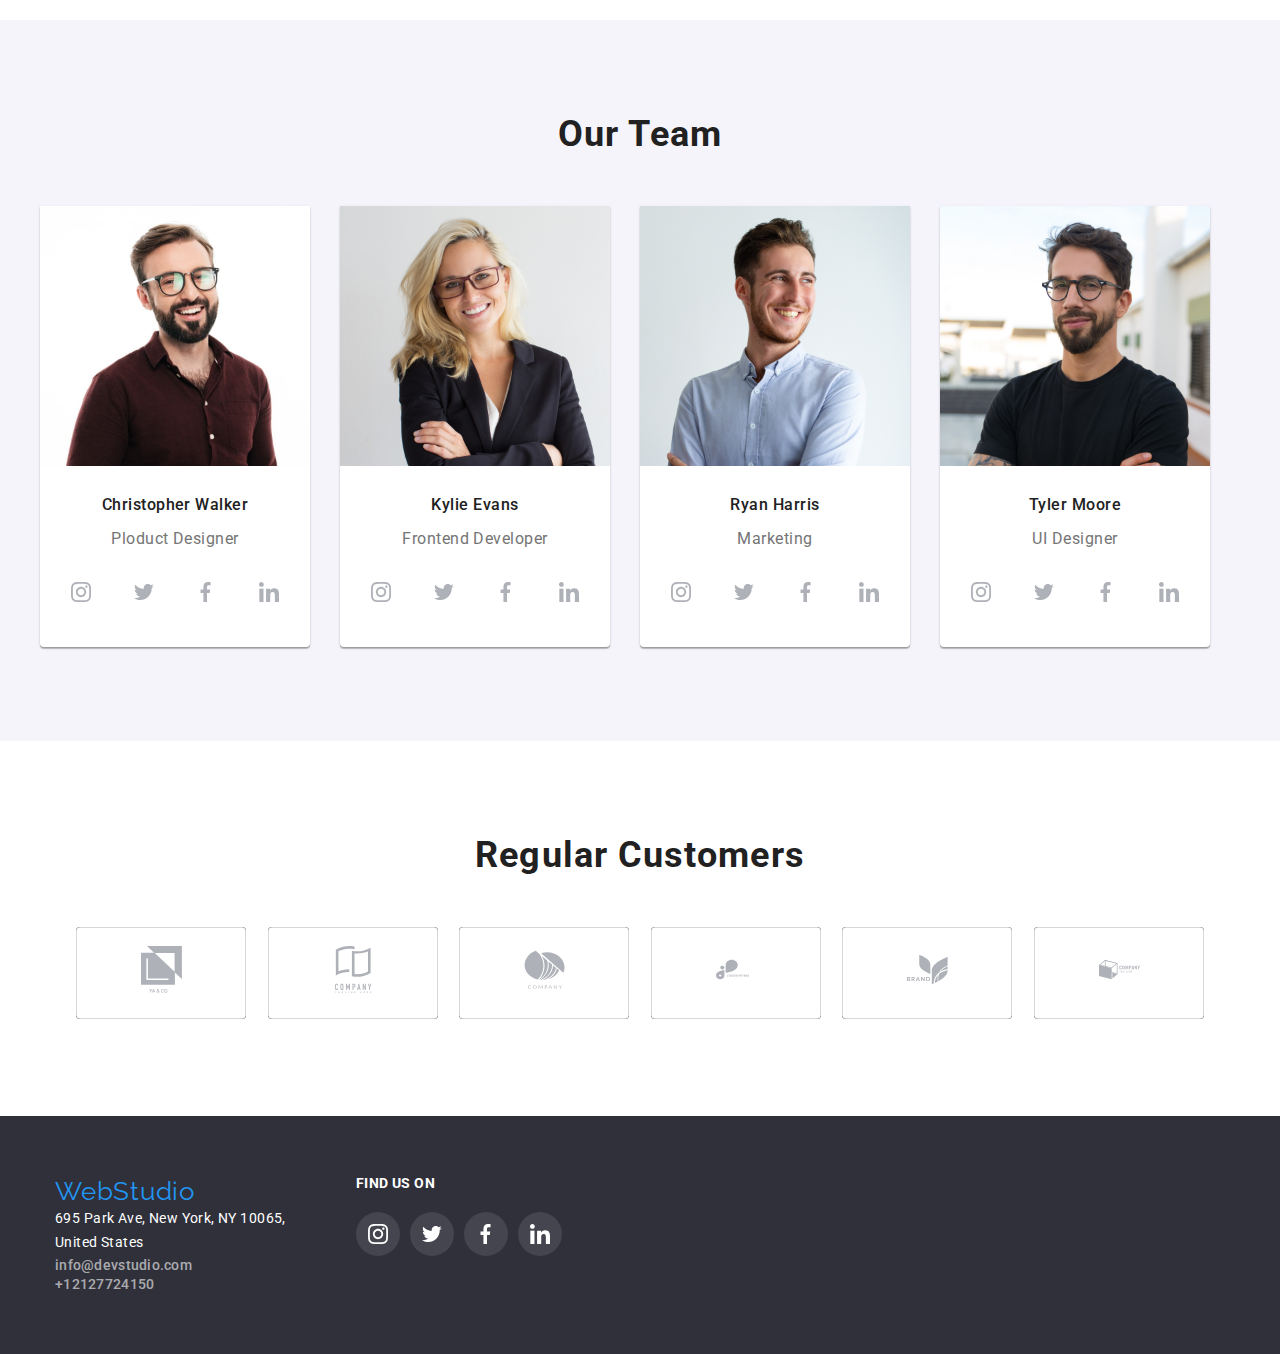
==== commit 499f2c15: "finalizing the work" ====
--- a/index.html
+++ b/index.html
@@ -207,7 +207,7 @@
                         class="circle-team-soicial-links"
                       />
                       
-                      <svg width="20" height="20" x="12" y="12" class="team-soical-links-icons">
+                      <svg width="20" height="20" x="12" y="12">
                         <use href="/images/symbol-defs.svg#icon-instagram-2"></use>
                       </svg>
                     </svg>
@@ -215,12 +215,13 @@
                 </li>
                 <li>
                   <a href="">
-                    <svg width="44" height="44">
-                      <circle
-                        r="22"
-                        fill="white"
-                        cx="22"
-                        cy="22"
+                    <svg width="44" height="44" class="parent-link-for-social-icons">
+                      <circle
+                        r="22"
+                        fill="white"
+                        cx="22"
+                        cy="22"
+                        class="circle-team-soicial-links"
                       />
                       <svg width="20" height="20" x="12" y="12">
                         <use href="/images/symbol-defs.svg#icon-twitter"></use>
@@ -230,12 +231,13 @@
                 </li>
                 <li>
                   <a href="">
-                    <svg width="44" height="44">
-                      <circle
-                        r="22"
-                        fill="white"
-                        cx="22"
-                        cy="22"
+                    <svg width="44" height="44" class="parent-link-for-social-icons">
+                      <circle
+                        r="22"
+                        fill="white"
+                        cx="22"
+                        cy="22"
+                        class="circle-team-soicial-links"
                       />
                       <svg width="20" height="20" x="12" y="12">
                         <use href="/images/symbol-defs.svg#icon-facebook-1"></use>
@@ -245,12 +247,13 @@
                 </li>
                  <li>
                   <a href="">
-                    <svg width="44" height="44">
-                      <circle
-                        r="22"
-                        fill="white"
-                        cx="22"
-                        cy="22"
+                    <svg width="44" height="44" class="parent-link-for-social-icons">
+                      <circle
+                        r="22"
+                        fill="white"
+                        cx="22"
+                        cy="22"
+                        class="circle-team-soicial-links"
                       />
                       <svg width="20" height="20" x="12" y="12">
                         <use href="/images/symbol-defs.svg#icon-linkedin-1"></use>
@@ -273,12 +276,13 @@
               <ul class="team-member-soical-links">
                 <li>
                   <a href="">
-                    <svg width="44" height="44">
-                      <circle
-                        r="22"
-                        fill="white"
-                        cx="22"
-                        cy="22"
+                    <svg width="44" height="44" class="parent-link-for-social-icons">
+                      <circle
+                        r="22"
+                        fill="white"
+                        cx="22"
+                        cy="22"
+                        class="circle-team-soicial-links"
                       />
                       <svg width="20" height="20" x="12" y="12">
                         <use href="/images/symbol-defs.svg#icon-instagram-2"></use>
@@ -288,12 +292,13 @@
                 </li>
                 <li>
                   <a href="">
-                    <svg width="44" height="44">
-                      <circle
-                        r="22"
-                        fill="white"
-                        cx="22"
-                        cy="22"
+                    <svg width="44" height="44" class="parent-link-for-social-icons">
+                      <circle
+                        r="22"
+                        fill="white"
+                        cx="22"
+                        cy="22"
+                        class="circle-team-soicial-links"
                       />
                       <svg width="20" height="20" x="12" y="12">
                         <use href="/images/symbol-defs.svg#icon-twitter"></use>
@@ -303,12 +308,13 @@
                 </li>
                 <li>
                   <a href="">
-                    <svg width="44" height="44">
-                      <circle
-                        r="22"
-                        fill="white"
-                        cx="22"
-                        cy="22"
+                    <svg width="44" height="44" class="parent-link-for-social-icons">
+                      <circle
+                        r="22"
+                        fill="white"
+                        cx="22"
+                        cy="22"
+                        class="circle-team-soicial-links"
                       />
                       <svg width="20" height="20" x="12" y="12">
                         <use href="/images/symbol-defs.svg#icon-facebook-1"></use>
@@ -318,12 +324,13 @@
                 </li>
                  <li>
                   <a href="">
-                    <svg width="44" height="44">
-                      <circle
-                        r="22"
-                        fill="white"
-                        cx="22"
-                        cy="22"
+                    <svg width="44" height="44" class="parent-link-for-social-icons">
+                      <circle
+                        r="22"
+                        fill="white"
+                        cx="22"
+                        cy="22"
+                        class="circle-team-soicial-links"
                       />
                       <svg width="20" height="20" x="12" y="12">
                         <use href="/images/symbol-defs.svg#icon-linkedin-1"></use>
@@ -340,12 +347,13 @@
               <ul class="team-member-soical-links">
                 <li>
                   <a href="">
-                    <svg width="44" height="44">
-                      <circle
-                        r="22"
-                        fill="white"
-                        cx="22"
-                        cy="22"
+                    <svg width="44" height="44" class="parent-link-for-social-icons">
+                      <circle
+                        r="22"
+                        fill="white"
+                        cx="22"
+                        cy="22"
+                        class="circle-team-soicial-links"
                       />
                       <svg width="20" height="20" x="12" y="12">
                         <use href="/images/symbol-defs.svg#icon-instagram-2"></use>
@@ -355,12 +363,13 @@
                 </li>
                 <li>
                   <a href="">
-                    <svg width="44" height="44">
-                      <circle
-                        r="22"
-                        fill="white"
-                        cx="22"
-                        cy="22"
+                    <svg width="44" height="44" class="parent-link-for-social-icons">
+                      <circle
+                        r="22"
+                        fill="white"
+                        cx="22"
+                        cy="22"
+                        class="circle-team-soicial-links"
                       />
                       <svg width="20" height="20" x="12" y="12">
                         <use href="/images/symbol-defs.svg#icon-twitter"></use>
@@ -370,12 +379,13 @@
                 </li>
                 <li>
                   <a href="">
-                    <svg width="44" height="44">
-                      <circle
-                        r="22"
-                        fill="white"
-                        cx="22"
-                        cy="22"
+                    <svg width="44" height="44" class="parent-link-for-social-icons">
+                      <circle
+                        r="22"
+                        fill="white"
+                        cx="22"
+                        cy="22"
+                        class="circle-team-soicial-links"
                       />
                       <svg width="20" height="20" x="12" y="12">
                         <use href="/images/symbol-defs.svg#icon-facebook-1"></use>
@@ -385,12 +395,13 @@
                 </li>
                  <li>
                   <a href="">
-                    <svg width="44" height="44">
-                      <circle
-                        r="22"
-                        fill="white"
-                        cx="22"
-                        cy="22"
+                    <svg width="44" height="44" class="parent-link-for-social-icons">
+                      <circle
+                        r="22"
+                        fill="white"
+                        cx="22"
+                        cy="22"
+                        class="circle-team-soicial-links"
                       />
                       <svg width="20" height="20" x="12" y="12">
                         <use href="/images/symbol-defs.svg#icon-linkedin-1"></use>
@@ -407,12 +418,13 @@
               <ul class="team-member-soical-links">
                 <li>
                   <a href="">
-                    <svg width="44" height="44">
-                      <circle
-                        r="22"
-                        fill="white"
-                        cx="22"
-                        cy="22"
+                    <svg width="44" height="44" class="parent-link-for-social-icons">
+                      <circle
+                        r="22"
+                        fill="white"
+                        cx="22"
+                        cy="22"
+                        class="circle-team-soicial-links"
                       />
                       <svg width="20" height="20" x="12" y="12">
                         <use href="/images/symbol-defs.svg#icon-instagram-2"></use>
@@ -422,12 +434,13 @@
                 </li>
                 <li>
                   <a href="">
-                    <svg width="44" height="44">
-                      <circle
-                        r="22"
-                        fill="white"
-                        cx="22"
-                        cy="22"
+                    <svg width="44" height="44" class="parent-link-for-social-icons">
+                      <circle
+                        r="22"
+                        fill="white"
+                        cx="22"
+                        cy="22"
+                        class="circle-team-soicial-links"
                       />
                       <svg width="20" height="20" x="12" y="12">
                         <use href="/images/symbol-defs.svg#icon-twitter"></use>
@@ -437,12 +450,13 @@
                 </li>
                 <li>
                   <a href="">
-                    <svg width="44" height="44">
-                      <circle
-                        r="22"
-                        fill="white"
-                        cx="22"
-                        cy="22"
+                    <svg width="44" height="44" class="parent-link-for-social-icons">
+                      <circle
+                        r="22"
+                        fill="white"
+                        cx="22"
+                        cy="22"
+                        class="circle-team-soicial-links"
                       />
                       <svg width="20" height="20" x="12" y="12">
                         <use href="/images/symbol-defs.svg#icon-facebook-1"></use>
@@ -452,12 +466,13 @@
                 </li>
                  <li>
                   <a href="">
-                    <svg width="44" height="44">
-                      <circle
-                        r="22"
-                        fill="white"
-                        cx="22"
-                        cy="22"
+                    <svg width="44" height="44" class="parent-link-for-social-icons">
+                      <circle
+                        r="22"
+                        fill="white"
+                        cx="22"
+                        cy="22"
+                        class="circle-team-soicial-links"
                       />
                       <svg width="20" height="20" x="12" y="12">
                         <use href="/images/symbol-defs.svg#icon-linkedin-1"></use>
@@ -476,7 +491,7 @@
           <h2 class="regular-customer-title">Regular Customers</h2>
           <ul class="brand-icons-list">
             <li><a href="">
-                <svg width="170" height="92">
+                <svg width="170" height="92" class="regular-customers-icons-svg">
                 <rect
                   width="170"
                   height="92"
@@ -484,6 +499,7 @@
                   stroke="#AFB1B8"
                   stroke-width="1"
                   rx="4"
+                  class="regular-customer-rect"
                 />
                 <svg width="41" height="47" x="65" y="19">
                   <use href="./images/symbol-defs.svg#icon-yaAndCo"></use>
@@ -492,7 +508,7 @@
               </a>
             </li>
             <li><a href="">
-                <svg width="170" height="92">
+                <svg width="170" height="92" class="regular-customers-icons-svg">
                 <rect
                   width="170"
                   height="92"
@@ -500,6 +516,7 @@
                   stroke="#AFB1B8"
                   stroke-width="1"
                   rx="4"
+                  class="regular-customer-rect"
                 />
                 <svg width="41" height="47" x="65" y="19">
                   <use href="./images/symbol-defs.svg#icon-companyTagline"></use>
@@ -508,7 +525,7 @@
               </a>
             </li>
             <li><a href="">
-                <svg width="170" height="92">
+                <svg width="170" height="92" class="regular-customers-icons-svg">
                 <rect
                   width="170"
                   height="92"
@@ -516,6 +533,7 @@
                   stroke="#AFB1B8"
                   stroke-width="1"
                   rx="4"
+                  class="regular-customer-rect"
                 />
                 <svg width="41" height="47" x="65" y="19">
                   <use href="./images/symbol-defs.svg#icon-company"></use>
@@ -525,7 +543,7 @@
             </li>
             
             <li><a href="">
-                <svg width="170" height="92">
+                <svg width="170" height="92" class="regular-customers-icons-svg">
                 <rect
                   width="170"
                   height="92"
@@ -533,15 +551,16 @@
                   stroke="#AFB1B8"
                   stroke-width="1"
                   rx="4"
-                />
-                <svg width="41" height="47" x="65" y="19" class="foster-peters-icon">
+                  class="regular-customer-rect"
+                />
+                <svg width="41" height="47" x="65" y="19">
                   <use href="./images/symbol-defs.svg#icon-fosterPeters"></use>
                 </svg>
               </svg>
               </a>
             </li>
             <li><a href="">
-                <svg width="170" height="92">
+                <svg width="170" height="92" class="regular-customers-icons-svg">
                 <rect
                   width="170"
                   height="92"
@@ -549,6 +568,7 @@
                   stroke="#AFB1B8"
                   stroke-width="1"
                   rx="4"
+                  class="regular-customer-rect"
                 />
                 <svg width="41" height="47" x="65" y="19">
                   <use href="./images/symbol-defs.svg#icon-brand"></use>
@@ -557,7 +577,7 @@
               </a>
             </li>
             <li><a href="">
-                <svg width="170" height="92">
+                <svg width="170" height="92" class="regular-customers-icons-svg">
                 <rect
                   width="170"
                   height="92"
@@ -565,6 +585,7 @@
                   stroke="#AFB1B8"
                   stroke-width="1"
                   rx="4"
+                  class="regular-customer-rect"
                 />
                 <svg width="41" height="47" x="65" y="19">
                   <use href="./images/symbol-defs.svg#icon-companyTagLine2"></use>
@@ -616,6 +637,7 @@
                         fill="rgba(255, 255, 255, 0.1)"
                         cx="22"
                         cy="22"
+                        class="footer-circle-social-icons"
                       />
                       <svg width="20" height="20" x="12" y="12">
                         <use href="/images/symbol-defs.svg#icon-instagram-2"></use>
@@ -631,6 +653,7 @@
                         fill="rgba(255, 255, 255, 0.1)"
                         cx="22"
                         cy="22"
+                        class="footer-circle-social-icons"
                       />
                       <svg width="20" height="20" x="12" y="12" class="svg-social-icons-footer">
                         <use href="/images/symbol-defs.svg#icon-twitter"></use>
@@ -646,6 +669,7 @@
                         fill="rgba(255, 255, 255, 0.1)"
                         cx="22"
                         cy="22"
+                        class="footer-circle-social-icons"
                       />
                       <svg width="20" height="20" x="12" y="12" >
                         <use href="/images/symbol-defs.svg#icon-facebook-1"></use>
@@ -661,6 +685,7 @@
                         fill="rgba(255, 255, 255, 0.1)"
                         cx="22"
                         cy="22"
+                        class="footer-circle-social-icons"
                       />
                       <svg width="20" height="20" x="12" y="12">
                         <use href="/images/symbol-defs.svg#icon-linkedin-1"></use>
--- a/css/styles.css
+++ b/css/styles.css
@@ -18,6 +18,7 @@
     --button-bg-color:#F5F4FA; 
     --active-and-hover-color: #2196F3;
     --white-text-color: #FFFFFF;
+    --regular-customer-brnads-color:#AFB1B8;
 
 }
 
@@ -302,12 +303,14 @@
     margin-bottom: 30px;
 }
 .parent-link-for-social-icons{
-    fill: black;
-}
-.team-soical-links-icons{
-    fill:currentColor;
-}
-
+    fill: var(--regular-customer-brnads-color);
+}
+
+.parent-link-for-social-icons:hover,
+.parent-link-for-social-icons:focus{
+    fill: var(--main-bg-color);
+    
+}
 .circle-team-soicial-links:hover,
 .circle-team-soicial-links:focus{
     fill: var(--active-and-hover-color);
@@ -328,9 +331,22 @@
     display: flex;
     justify-content:space-evenly;
 }
-.foster-peters-icon{
-    fill: grey;
-}
+
+.regular-customers-icons-svg{
+    fill:var(--regular-customer-brnads-color);
+}
+.regular-customers-icons-svg:hover,
+.regular-customers-icons-svg:focus{
+    fill: var(--active-and-hover-color);
+}
+.regular-customer-rect:hover,
+.regular-customer-rect:focus{
+    stroke: var(--active-and-hover-color);
+}
+
+
+
+
 /* MARK - footer styling */
 .footer{
     background-color: var(--footer-bg-color);
@@ -375,6 +391,37 @@
     color: var(--active-and-hover-color);
 }
 
+.footer-container-one {
+    margin-right: 70px;
+}
+
+.find-is-on-title {
+    font-weight: 700;
+    font-size: 14px;
+    line-height: 1.14;
+    letter-spacing: 0.03em;
+    color: var(--address-footer-color);
+    margin-bottom: 20px;
+}
+
+.company-social-link-icons {
+    display: flex;
+
+}
+
+.company-social-link-icons>li {
+    margin-right: 10px;
+}
+
+.social-icon-main-svg {
+    fill: var(--address-footer-color);
+}
+
+.footer-circle-social-icons:hover,
+.footer-circle-social-icons:focus{
+    fill:var(--active-and-hover-color)
+
+}
 
 /* MARK -> PORTFOLIO PAGE */
 .footer-global-container{
@@ -467,24 +514,4 @@
     0px 4px 4px rgba(0, 0, 0, 0.06), 
     1px 4px 6px rgba(0, 0, 0, 0.16);
 }
-.footer-container-one{
-    margin-right: 70px;
-}
-.find-is-on-title{
-    font-weight: 700;
-    font-size: 14px;
-    line-height: 1.14;
-    letter-spacing: 0.03em;
-    color: var(--address-footer-color);
-    margin-bottom: 20px;
-}
-.company-social-link-icons{
-    display: flex;
-
-}
-.company-social-link-icons > li{
-    margin-right: 10px;
-}
-.social-icon-main-svg{
-    fill: white;
-}
+
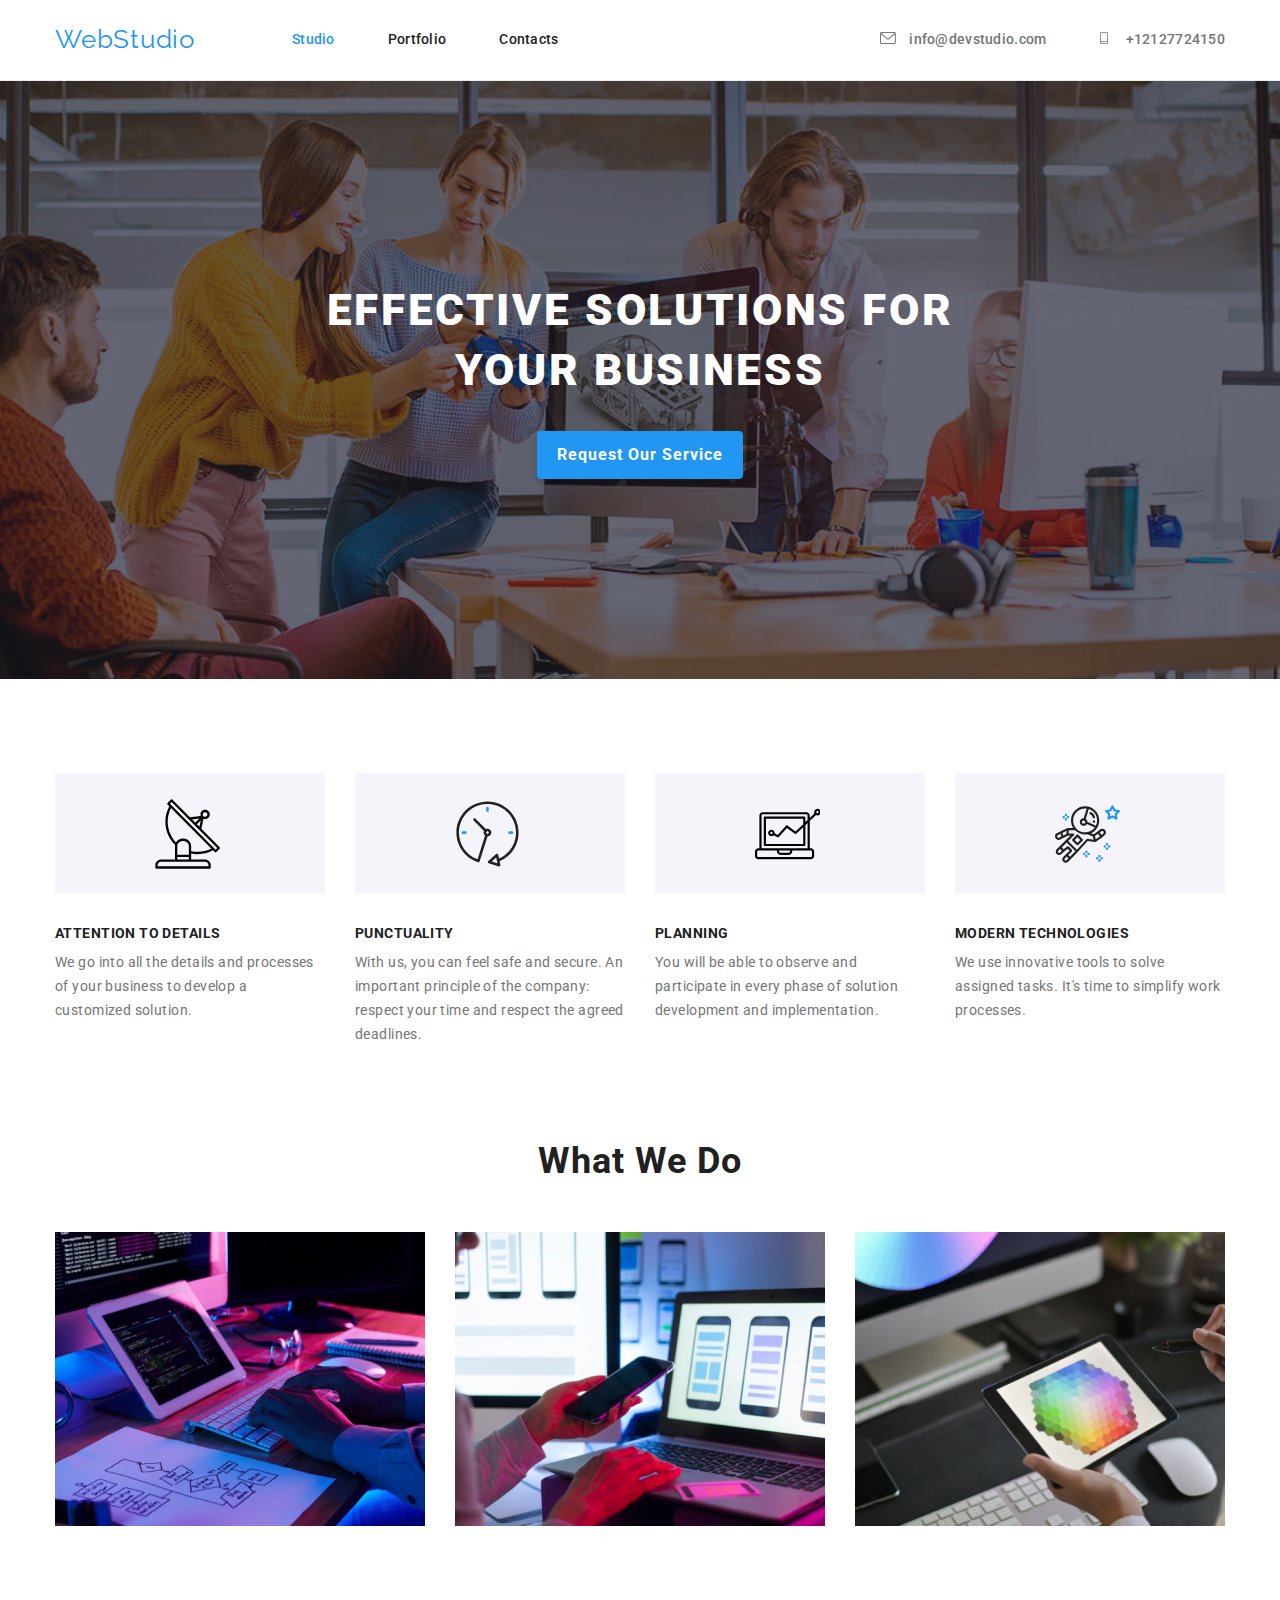
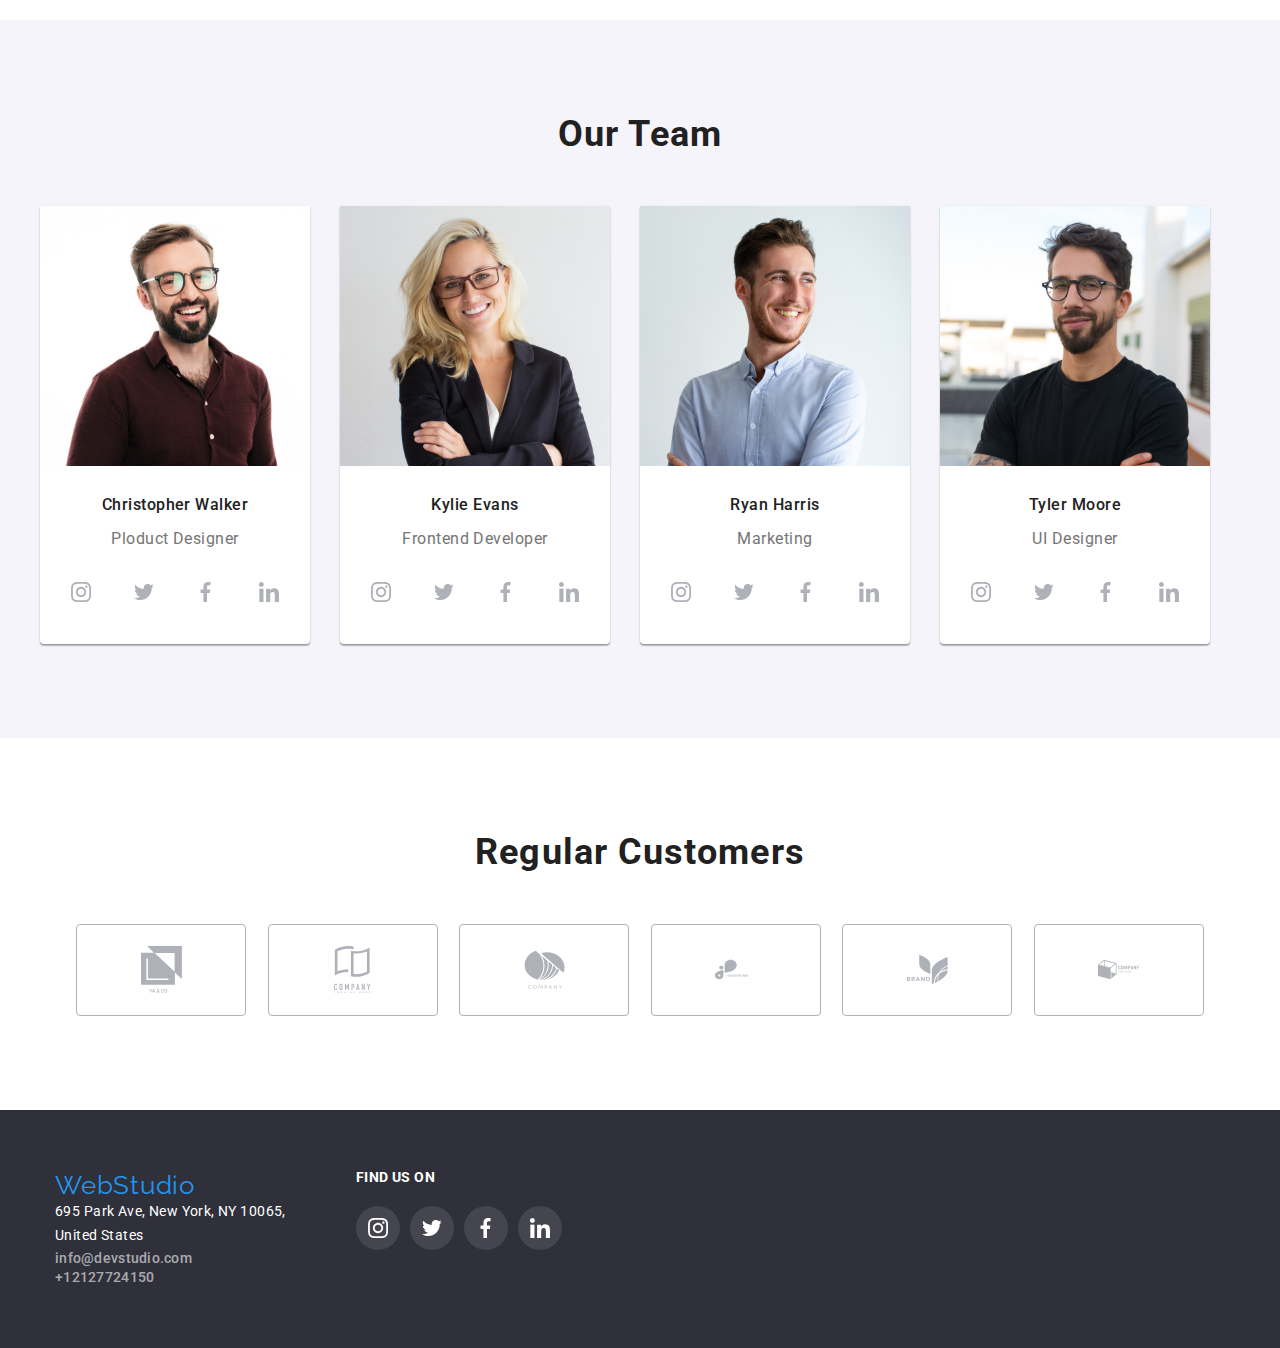
==== commit 5a656ffc: "svg remarks" ====
--- a/index.html
+++ b/index.html
@@ -196,72 +196,34 @@
               <p class="profession">Ploduct Designer</p>
               <ul class="team-member-soical-links">
                 <li>
-                  <a href="">
-                    
-                    <svg width="44" height="44" class="parent-link-for-social-icons">
-                      <circle
-                        r="22"
-                        fill="white"
-                        cx="22"
-                        cy="22"
-                        class="circle-team-soicial-links"
-                      />
-                      
-                      <svg width="20" height="20" x="12" y="12">
-                        <use href="/images/symbol-defs.svg#icon-instagram-2"></use>
-                      </svg>
-                    </svg>
-                  </a>
-                </li>
-                <li>
-                  <a href="">
-                    <svg width="44" height="44" class="parent-link-for-social-icons">
-                      <circle
-                        r="22"
-                        fill="white"
-                        cx="22"
-                        cy="22"
-                        class="circle-team-soicial-links"
-                      />
-                      <svg width="20" height="20" x="12" y="12">
-                        <use href="/images/symbol-defs.svg#icon-twitter"></use>
-                      </svg>
-                    </svg>
-                  </a>
-                </li>
-                <li>
-                  <a href="">
-                    <svg width="44" height="44" class="parent-link-for-social-icons">
-                      <circle
-                        r="22"
-                        fill="white"
-                        cx="22"
-                        cy="22"
-                        class="circle-team-soicial-links"
-                      />
-                      <svg width="20" height="20" x="12" y="12">
-                        <use href="/images/symbol-defs.svg#icon-facebook-1"></use>
-                      </svg>
-                    </svg>
-                  </a>
-                </li>
+                  <a href="" class="team-social-icons-link">
+                      <svg width="20" height="20" class="team-social-icons-link-svg">
+                        <use href="./images/symbol-defs.svg#icon-instagram-2"></use>
+                      </svg>
+                  </a>
+                </li>
+                <li>
+                  <a href="" class="team-social-icons-link">
+                      <svg width="20" height="20" class="team-social-icons-link-svg">
+                        <use href="./images/symbol-defs.svg#icon-twitter"></use>
+                      </svg>
+                  </a>
+                </li>              
                  <li>
-                  <a href="">
-                    <svg width="44" height="44" class="parent-link-for-social-icons">
-                      <circle
-                        r="22"
-                        fill="white"
-                        cx="22"
-                        cy="22"
-                        class="circle-team-soicial-links"
-                      />
-                      <svg width="20" height="20" x="12" y="12">
-                        <use href="/images/symbol-defs.svg#icon-linkedin-1"></use>
-                      </svg>
-                    </svg>
-                  </a>
-                </li>                                               
-              </ul>
+                  <a href="" class="team-social-icons-link">
+                      <svg width="20" height="20" class="team-social-icons-link-svg">
+                        <use href="./images/symbol-defs.svg#icon-facebook-1"></use>
+                      </svg>
+                  </a>
+                </li>
+                <li>
+                  <a href="" class="team-social-icons-link">
+                      <svg width="20" height="20" class="team-social-icons-link-svg">
+                        <use href="./images/symbol-defs.svg#icon-linkedin-1"></use>
+                      </svg>
+                  </a>
+                </li>                                                         
+              </ul>  
 
             </li>
             <li>
@@ -275,70 +237,34 @@
               <p class="profession">Frontend Developer</p>
               <ul class="team-member-soical-links">
                 <li>
-                  <a href="">
-                    <svg width="44" height="44" class="parent-link-for-social-icons">
-                      <circle
-                        r="22"
-                        fill="white"
-                        cx="22"
-                        cy="22"
-                        class="circle-team-soicial-links"
-                      />
-                      <svg width="20" height="20" x="12" y="12">
-                        <use href="/images/symbol-defs.svg#icon-instagram-2"></use>
-                      </svg>
-                    </svg>
-                  </a>
-                </li>
-                <li>
-                  <a href="">
-                    <svg width="44" height="44" class="parent-link-for-social-icons">
-                      <circle
-                        r="22"
-                        fill="white"
-                        cx="22"
-                        cy="22"
-                        class="circle-team-soicial-links"
-                      />
-                      <svg width="20" height="20" x="12" y="12">
-                        <use href="/images/symbol-defs.svg#icon-twitter"></use>
-                      </svg>
-                    </svg>
-                  </a>
-                </li>
-                <li>
-                  <a href="">
-                    <svg width="44" height="44" class="parent-link-for-social-icons">
-                      <circle
-                        r="22"
-                        fill="white"
-                        cx="22"
-                        cy="22"
-                        class="circle-team-soicial-links"
-                      />
-                      <svg width="20" height="20" x="12" y="12">
-                        <use href="/images/symbol-defs.svg#icon-facebook-1"></use>
-                      </svg>
-                    </svg>
-                  </a>
-                </li>
+                  <a href="" class="team-social-icons-link">
+                      <svg width="20" height="20" class="team-social-icons-link-svg">
+                        <use href="./images/symbol-defs.svg#icon-instagram-2"></use>
+                      </svg>
+                  </a>
+                </li>
+                <li>
+                  <a href="" class="team-social-icons-link">
+                      <svg width="20" height="20" class="team-social-icons-link-svg">
+                        <use href="./images/symbol-defs.svg#icon-twitter"></use>
+                      </svg>
+                  </a>
+                </li>              
                  <li>
-                  <a href="">
-                    <svg width="44" height="44" class="parent-link-for-social-icons">
-                      <circle
-                        r="22"
-                        fill="white"
-                        cx="22"
-                        cy="22"
-                        class="circle-team-soicial-links"
-                      />
-                      <svg width="20" height="20" x="12" y="12">
-                        <use href="/images/symbol-defs.svg#icon-linkedin-1"></use>
-                      </svg>
-                    </svg>
-                  </a>
-                </li>                                               
-              </ul>              
+                  <a href="" class="team-social-icons-link">
+                      <svg width="20" height="20" class="team-social-icons-link-svg">
+                        <use href="./images/symbol-defs.svg#icon-facebook-1"></use>
+                      </svg>
+                  </a>
+                </li>
+                <li>
+                  <a href="" class="team-social-icons-link">
+                      <svg width="20" height="20" class="team-social-icons-link-svg">
+                        <use href="./images/symbol-defs.svg#icon-linkedin-1"></use>
+                      </svg>
+                  </a>
+                </li>                                                         
+              </ul>               
             </li>
             <li>
               <img src="images/marketing.jpg" alt="marketing" width="270" />
@@ -346,69 +272,33 @@
               <p class="profession">Marketing</p>
               <ul class="team-member-soical-links">
                 <li>
-                  <a href="">
-                    <svg width="44" height="44" class="parent-link-for-social-icons">
-                      <circle
-                        r="22"
-                        fill="white"
-                        cx="22"
-                        cy="22"
-                        class="circle-team-soicial-links"
-                      />
-                      <svg width="20" height="20" x="12" y="12">
-                        <use href="/images/symbol-defs.svg#icon-instagram-2"></use>
-                      </svg>
-                    </svg>
-                  </a>
-                </li>
-                <li>
-                  <a href="">
-                    <svg width="44" height="44" class="parent-link-for-social-icons">
-                      <circle
-                        r="22"
-                        fill="white"
-                        cx="22"
-                        cy="22"
-                        class="circle-team-soicial-links"
-                      />
-                      <svg width="20" height="20" x="12" y="12">
-                        <use href="/images/symbol-defs.svg#icon-twitter"></use>
-                      </svg>
-                    </svg>
-                  </a>
-                </li>
-                <li>
-                  <a href="">
-                    <svg width="44" height="44" class="parent-link-for-social-icons">
-                      <circle
-                        r="22"
-                        fill="white"
-                        cx="22"
-                        cy="22"
-                        class="circle-team-soicial-links"
-                      />
-                      <svg width="20" height="20" x="12" y="12">
-                        <use href="/images/symbol-defs.svg#icon-facebook-1"></use>
-                      </svg>
-                    </svg>
-                  </a>
-                </li>
+                  <a href="" class="team-social-icons-link">
+                      <svg width="20" height="20" class="team-social-icons-link-svg">
+                        <use href="./images/symbol-defs.svg#icon-instagram-2"></use>
+                      </svg>
+                  </a>
+                </li>
+                <li>
+                  <a href="" class="team-social-icons-link">
+                      <svg width="20" height="20" class="team-social-icons-link-svg">
+                        <use href="./images/symbol-defs.svg#icon-twitter"></use>
+                      </svg>
+                  </a>
+                </li>              
                  <li>
-                  <a href="">
-                    <svg width="44" height="44" class="parent-link-for-social-icons">
-                      <circle
-                        r="22"
-                        fill="white"
-                        cx="22"
-                        cy="22"
-                        class="circle-team-soicial-links"
-                      />
-                      <svg width="20" height="20" x="12" y="12">
-                        <use href="/images/symbol-defs.svg#icon-linkedin-1"></use>
-                      </svg>
-                    </svg>
-                  </a>
-                </li>                                               
+                  <a href="" class="team-social-icons-link">
+                      <svg width="20" height="20" class="team-social-icons-link-svg">
+                        <use href="./images/symbol-defs.svg#icon-facebook-1"></use>
+                      </svg>
+                  </a>
+                </li>
+                <li>
+                  <a href="" class="team-social-icons-link">
+                      <svg width="20" height="20" class="team-social-icons-link-svg">
+                        <use href="./images/symbol-defs.svg#icon-linkedin-1"></use>
+                      </svg>
+                  </a>
+                </li>                                                         
               </ul>              
             </li>
             <li>
@@ -417,70 +307,34 @@
               <p class="profession">UI Designer</p>
               <ul class="team-member-soical-links">
                 <li>
-                  <a href="">
-                    <svg width="44" height="44" class="parent-link-for-social-icons">
-                      <circle
-                        r="22"
-                        fill="white"
-                        cx="22"
-                        cy="22"
-                        class="circle-team-soicial-links"
-                      />
-                      <svg width="20" height="20" x="12" y="12">
-                        <use href="/images/symbol-defs.svg#icon-instagram-2"></use>
-                      </svg>
-                    </svg>
-                  </a>
-                </li>
-                <li>
-                  <a href="">
-                    <svg width="44" height="44" class="parent-link-for-social-icons">
-                      <circle
-                        r="22"
-                        fill="white"
-                        cx="22"
-                        cy="22"
-                        class="circle-team-soicial-links"
-                      />
-                      <svg width="20" height="20" x="12" y="12">
-                        <use href="/images/symbol-defs.svg#icon-twitter"></use>
-                      </svg>
-                    </svg>
-                  </a>
-                </li>
-                <li>
-                  <a href="">
-                    <svg width="44" height="44" class="parent-link-for-social-icons">
-                      <circle
-                        r="22"
-                        fill="white"
-                        cx="22"
-                        cy="22"
-                        class="circle-team-soicial-links"
-                      />
-                      <svg width="20" height="20" x="12" y="12">
-                        <use href="/images/symbol-defs.svg#icon-facebook-1"></use>
-                      </svg>
-                    </svg>
-                  </a>
-                </li>
+                  <a href="" class="team-social-icons-link">
+                      <svg width="20" height="20" class="team-social-icons-link-svg">
+                        <use href="./images/symbol-defs.svg#icon-instagram-2"></use>
+                      </svg>
+                  </a>
+                </li>
+                <li>
+                  <a href="" class="team-social-icons-link">
+                      <svg width="20" height="20" class="team-social-icons-link-svg">
+                        <use href="./images/symbol-defs.svg#icon-twitter"></use>
+                      </svg>
+                  </a>
+                </li>              
                  <li>
-                  <a href="">
-                    <svg width="44" height="44" class="parent-link-for-social-icons">
-                      <circle
-                        r="22"
-                        fill="white"
-                        cx="22"
-                        cy="22"
-                        class="circle-team-soicial-links"
-                      />
-                      <svg width="20" height="20" x="12" y="12">
-                        <use href="/images/symbol-defs.svg#icon-linkedin-1"></use>
-                      </svg>
-                    </svg>
-                  </a>
-                </li>                                               
-              </ul>              
+                  <a href="" class="team-social-icons-link">
+                      <svg width="20" height="20" class="team-social-icons-link-svg">
+                        <use href="./images/symbol-defs.svg#icon-facebook-1"></use>
+                      </svg>
+                  </a>
+                </li>
+                <li>
+                  <a href="" class="team-social-icons-link">
+                      <svg width="20" height="20" class="team-social-icons-link-svg">
+                        <use href="./images/symbol-defs.svg#icon-linkedin-1"></use>
+                      </svg>
+                  </a>
+                </li>                                                         
+              </ul>               
             </li>
           </ul>
         </div>
@@ -490,109 +344,43 @@
         <div class="container">
           <h2 class="regular-customer-title">Regular Customers</h2>
           <ul class="brand-icons-list">
-            <li><a href="">
-                <svg width="170" height="92" class="regular-customers-icons-svg">
-                <rect
-                  width="170"
-                  height="92"
-                  fill="white"
-                  stroke="#AFB1B8"
-                  stroke-width="1"
-                  rx="4"
-                  class="regular-customer-rect"
-                />
-                <svg width="41" height="47" x="65" y="19">
+            <li><a href="" class="regular-customers-icons-link">
+                <svg width="41" height="47" class="regular-customers-icons-svg">
                   <use href="./images/symbol-defs.svg#icon-yaAndCo"></use>
                 </svg>
-              </svg>
-              </a>
-            </li>
-            <li><a href="">
-                <svg width="170" height="92" class="regular-customers-icons-svg">
-                <rect
-                  width="170"
-                  height="92"
-                  fill="white"
-                  stroke="#AFB1B8"
-                  stroke-width="1"
-                  rx="4"
-                  class="regular-customer-rect"
-                />
-                <svg width="41" height="47" x="65" y="19">
+              </a>
+            </li>
+             <li><a href="" class="regular-customers-icons-link">
+                <svg width="41" height="47" class="regular-customers-icons-svg">
                   <use href="./images/symbol-defs.svg#icon-companyTagline"></use>
                 </svg>
-              </svg>
-              </a>
-            </li>
-            <li><a href="">
-                <svg width="170" height="92" class="regular-customers-icons-svg">
-                <rect
-                  width="170"
-                  height="92"
-                  fill="white"
-                  stroke="#AFB1B8"
-                  stroke-width="1"
-                  rx="4"
-                  class="regular-customer-rect"
-                />
-                <svg width="41" height="47" x="65" y="19">
+              </a>
+            </li>
+            <li><a href="" class="regular-customers-icons-link">
+                <svg width="41" height="47" class="regular-customers-icons-svg">
                   <use href="./images/symbol-defs.svg#icon-company"></use>
                 </svg>
-              </svg>
-              </a>
-            </li>
-            
-            <li><a href="">
-                <svg width="170" height="92" class="regular-customers-icons-svg">
-                <rect
-                  width="170"
-                  height="92"
-                  fill="white"
-                  stroke="#AFB1B8"
-                  stroke-width="1"
-                  rx="4"
-                  class="regular-customer-rect"
-                />
-                <svg width="41" height="47" x="65" y="19">
+              </a>
+            </li>
+            <li><a href="" class="regular-customers-icons-link">
+                <svg width="41" height="47" class="regular-customers-icons-svg">
                   <use href="./images/symbol-defs.svg#icon-fosterPeters"></use>
                 </svg>
-              </svg>
-              </a>
-            </li>
-            <li><a href="">
-                <svg width="170" height="92" class="regular-customers-icons-svg">
-                <rect
-                  width="170"
-                  height="92"
-                  fill="white"
-                  stroke="#AFB1B8"
-                  stroke-width="1"
-                  rx="4"
-                  class="regular-customer-rect"
-                />
-                <svg width="41" height="47" x="65" y="19">
+              </a>
+            </li>
+            <li><a href="" class="regular-customers-icons-link">
+                <svg width="41" height="47" class="regular-customers-icons-svg">
                   <use href="./images/symbol-defs.svg#icon-brand"></use>
                 </svg>
-              </svg>
-              </a>
-            </li>
-            <li><a href="">
-                <svg width="170" height="92" class="regular-customers-icons-svg">
-                <rect
-                  width="170"
-                  height="92"
-                  fill="white"
-                  stroke="#AFB1B8"
-                  stroke-width="1"
-                  rx="4"
-                  class="regular-customer-rect"
-                />
-                <svg width="41" height="47" x="65" y="19">
+              </a>
+            </li>
+            <li><a href="" class="regular-customers-icons-link">
+                <svg width="41" height="47" class="regular-customers-icons-svg">
                   <use href="./images/symbol-defs.svg#icon-companyTagLine2"></use>
                 </svg>
-              </svg>
-              </a>
-            </li>
+              </a>
+            </li>
+                                   
           </ul>
         </div>
       </section>
@@ -630,69 +418,37 @@
           <p class="find-is-on-title">FIND US ON</p>
           <ul class="company-social-link-icons">
                 <li>
-                  <a href="">
-                    <svg width="44" height="44" class="social-icon-main-svg">
-                      <circle
-                        r="22"
-                        fill="rgba(255, 255, 255, 0.1)"
-                        cx="22"
-                        cy="22"
-                        class="footer-circle-social-icons"
-                      />
-                      <svg width="20" height="20" x="12" y="12">
-                        <use href="/images/symbol-defs.svg#icon-instagram-2"></use>
-                      </svg>
+                  <a href="" class="social-icon-link-svg">
+                    <svg width="20" height="20" class="svg-social-media-icon">
+                      <use href="./images/symbol-defs.svg#icon-instagram-2"></use>
                     </svg>
-                  </a>
-                </li>
-                <li>
-                  <a href="">
-                    <svg width="44" height="44" class="social-icon-main-svg">
-                      <circle
-                        r="22"
-                        fill="rgba(255, 255, 255, 0.1)"
-                        cx="22"
-                        cy="22"
-                        class="footer-circle-social-icons"
-                      />
-                      <svg width="20" height="20" x="12" y="12" class="svg-social-icons-footer">
-                        <use href="/images/symbol-defs.svg#icon-twitter"></use>
-                      </svg>
+
+                  </a>
+                </li>
+                <li>
+                  <a href="" class="social-icon-link-svg">
+                    <svg width="20" height="20" class="svg-social-media-icon">
+                      <use href="./images/symbol-defs.svg#icon-twitter"></use>
                     </svg>
-                  </a>
-                </li>
-                <li>
-                  <a href="">
-                    <svg width="44" height="44" class="social-icon-main-svg">
-                      <circle
-                        r="22"
-                        fill="rgba(255, 255, 255, 0.1)"
-                        cx="22"
-                        cy="22"
-                        class="footer-circle-social-icons"
-                      />
-                      <svg width="20" height="20" x="12" y="12" >
-                        <use href="/images/symbol-defs.svg#icon-facebook-1"></use>
-                      </svg>
+
+                  </a>
+                </li>
+                <li>
+                  <a href="" class="social-icon-link-svg">
+                    <svg width="20" height="20" class="svg-social-media-icon">
+                      <use href="./images/symbol-defs.svg#icon-facebook-1"></use>
                     </svg>
-                  </a>
-                </li>
-                <li>
-                  <a href="">
-                    <svg width="44" height="44" class="social-icon-main-svg">
-                      <circle
-                        r="22"
-                        fill="rgba(255, 255, 255, 0.1)"
-                        cx="22"
-                        cy="22"
-                        class="footer-circle-social-icons"
-                      />
-                      <svg width="20" height="20" x="12" y="12">
-                        <use href="/images/symbol-defs.svg#icon-linkedin-1"></use>
-                      </svg>
+
+                  </a>
+                </li>
+                <li>
+                  <a href="" class="social-icon-link-svg">
+                    <svg width="20" height="20" class="svg-social-media-icon">
+                      <use href="./images/symbol-defs.svg#icon-linkedin-1"></use>
                     </svg>
-                  </a>
-                </li>                                                
+
+                  </a>
+                </li>                                                                                        
           </ul>
 
         </div>
--- a/css/styles.css
+++ b/css/styles.css
@@ -122,7 +122,10 @@
 .contact-detail:focus{
     color: var(--active-and-hover-color);
 }
-
+.contact-icon{
+    fill: currentColor;
+    margin-right: 10px;
+}
 .contact-icon:hover{
     fill: var(--active-and-hover-color);
 }
@@ -132,11 +135,12 @@
 
 
 .hero-section{
-    background: #C4C4C4 url(/images/effectiveSolutionBG.jpg);
+    background-image: linear-gradient(rgba(47, 48, 58, 0.4), rgba(47, 48, 58, 0.4)), url(../images/effectiveSolutionBG.jpg);
     background-size: cover;
     background-repeat: no-repeat;
     padding-top:200px;
     padding-bottom: 200px;
+    background-position: center;
 }
 
 .effective-solution-title {
@@ -302,18 +306,23 @@
    
     margin-bottom: 30px;
 }
-.parent-link-for-social-icons{
-    fill: var(--regular-customer-brnads-color);
-}
-
-.parent-link-for-social-icons:hover,
-.parent-link-for-social-icons:focus{
-    fill: var(--main-bg-color);
-    
-}
-.circle-team-soicial-links:hover,
-.circle-team-soicial-links:focus{
-    fill: var(--active-and-hover-color);
+.team-social-icons-link{
+    width: 44px;
+    height: 44px;
+    display: flex;
+    align-items: center;
+    justify-content: center;
+    color: var(--regular-customer-brnads-color);
+    border-radius: 50%;
+
+}
+.team-social-icons-link-svg{
+    fill: currentColor;
+}
+.team-social-icons-link:hover,
+.team-social-icons-link:focus{
+    background-color: var(--active-and-hover-color);
+    color: var(--main-bg-color);
 }
 
 
@@ -332,19 +341,26 @@
     justify-content:space-evenly;
 }
 
+.regular-customers-icons-link{
+    width: 170px;
+    height: 92px;
+    border: 1px solid var(--regular-customer-brnads-color);
+    display: flex;
+    align-items: center;
+    justify-content: center;
+    border-radius: 4px;
+    color: var(--regular-customer-brnads-color);
+}
+
 .regular-customers-icons-svg{
-    fill:var(--regular-customer-brnads-color);
-}
-.regular-customers-icons-svg:hover,
-.regular-customers-icons-svg:focus{
-    fill: var(--active-and-hover-color);
-}
-.regular-customer-rect:hover,
-.regular-customer-rect:focus{
-    stroke: var(--active-and-hover-color);
-}
-
-
+    fill:currentColor;
+}
+.regular-customers-icons-link:hover,
+.regular-customers-icons-link:focus{
+    color: var(--active-and-hover-color);
+    border: 1px solid var(--active-and-hover-color);
+
+}
 
 
 /* MARK - footer styling */
@@ -407,20 +423,33 @@
 .company-social-link-icons {
     display: flex;
 
+
 }
 
 .company-social-link-icons>li {
     margin-right: 10px;
 }
 
-.social-icon-main-svg {
-    fill: var(--address-footer-color);
-}
-
-.footer-circle-social-icons:hover,
-.footer-circle-social-icons:focus{
-    fill:var(--active-and-hover-color)
-
+
+.social-icon-link-svg{
+    width: 44px;
+    height: 44px;
+
+    display: flex;
+    align-items: center;
+    justify-content: center;
+    border-radius: 50%;
+
+    background-color: rgba(255, 255, 255, 0.1);
+    color: var(--address-footer-color);
+}
+.svg-social-media-icon{
+    fill: currentColor;
+}
+.social-icon-link-svg:hover,
+.social-icon-link-svg:focus{
+    background-color: var(--active-and-hover-color);
+    color: var(--address-footer-color);
 }
 
 /* MARK -> PORTFOLIO PAGE */
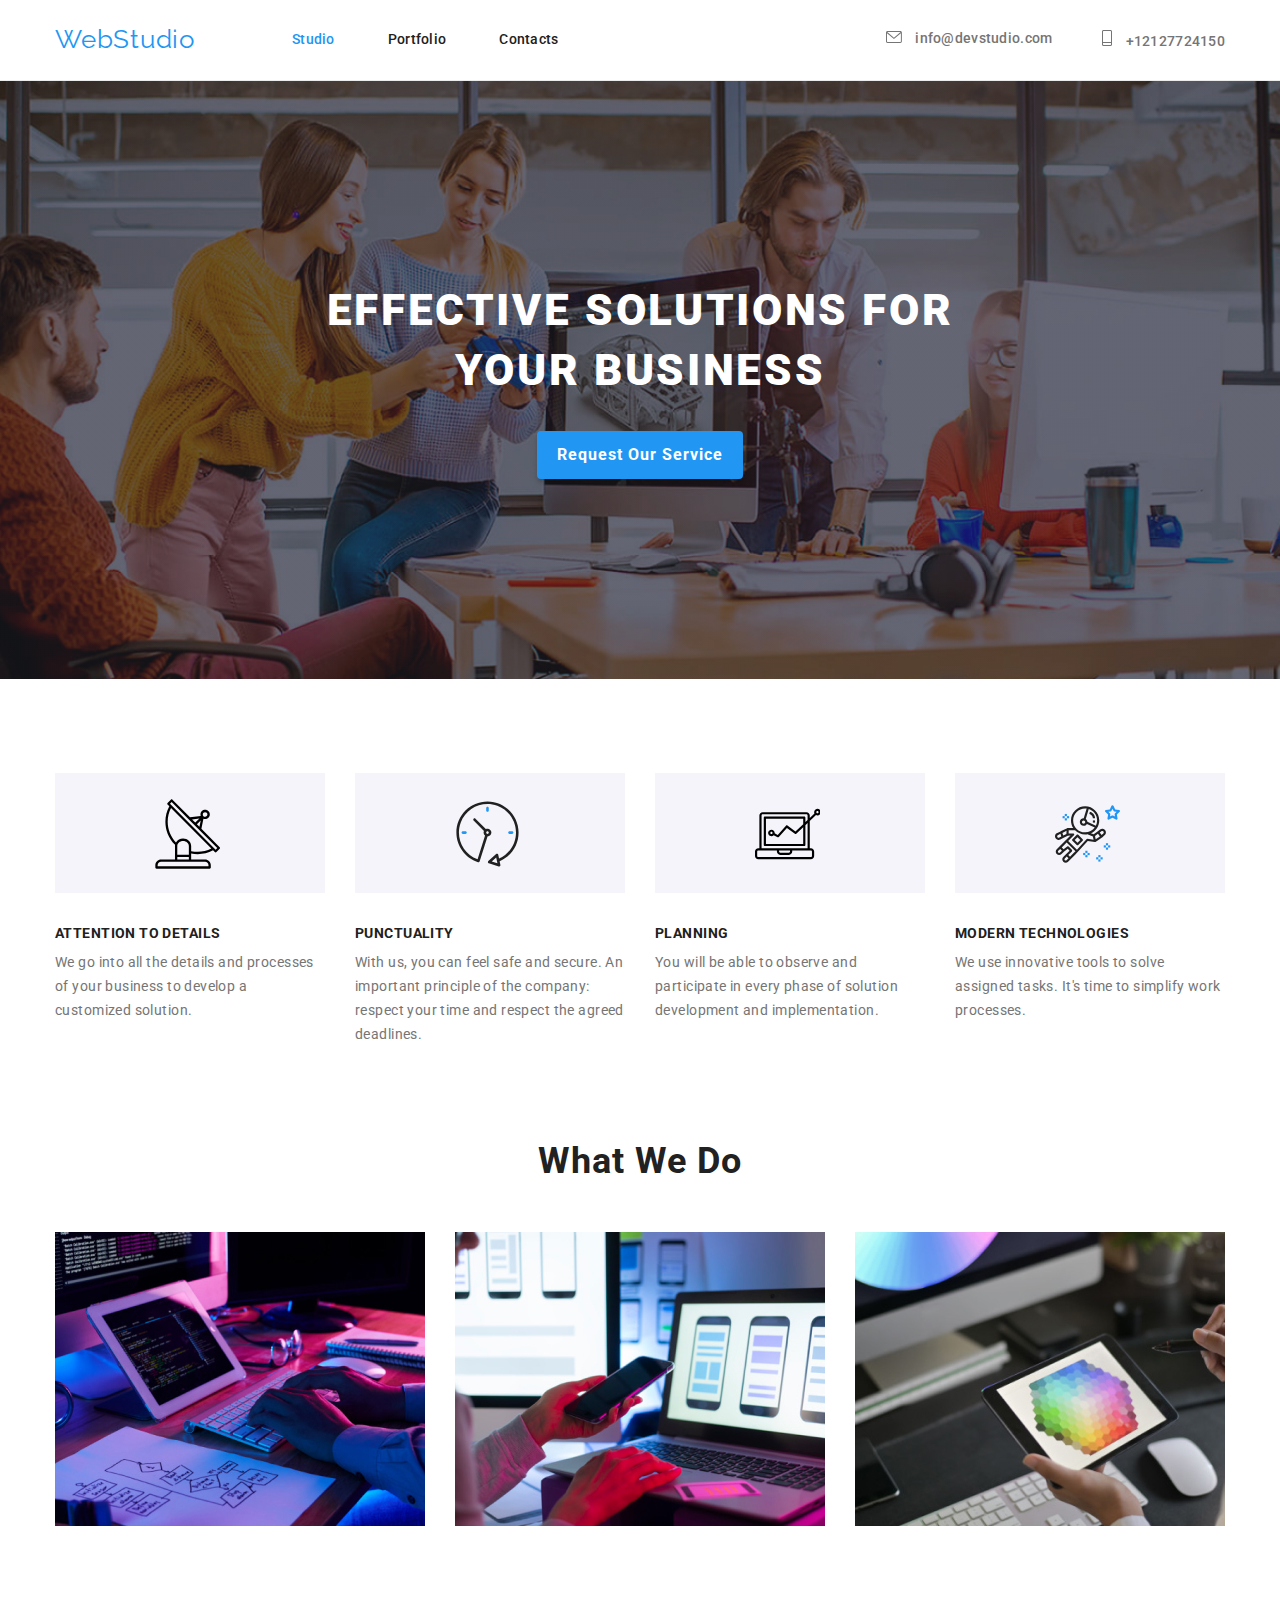
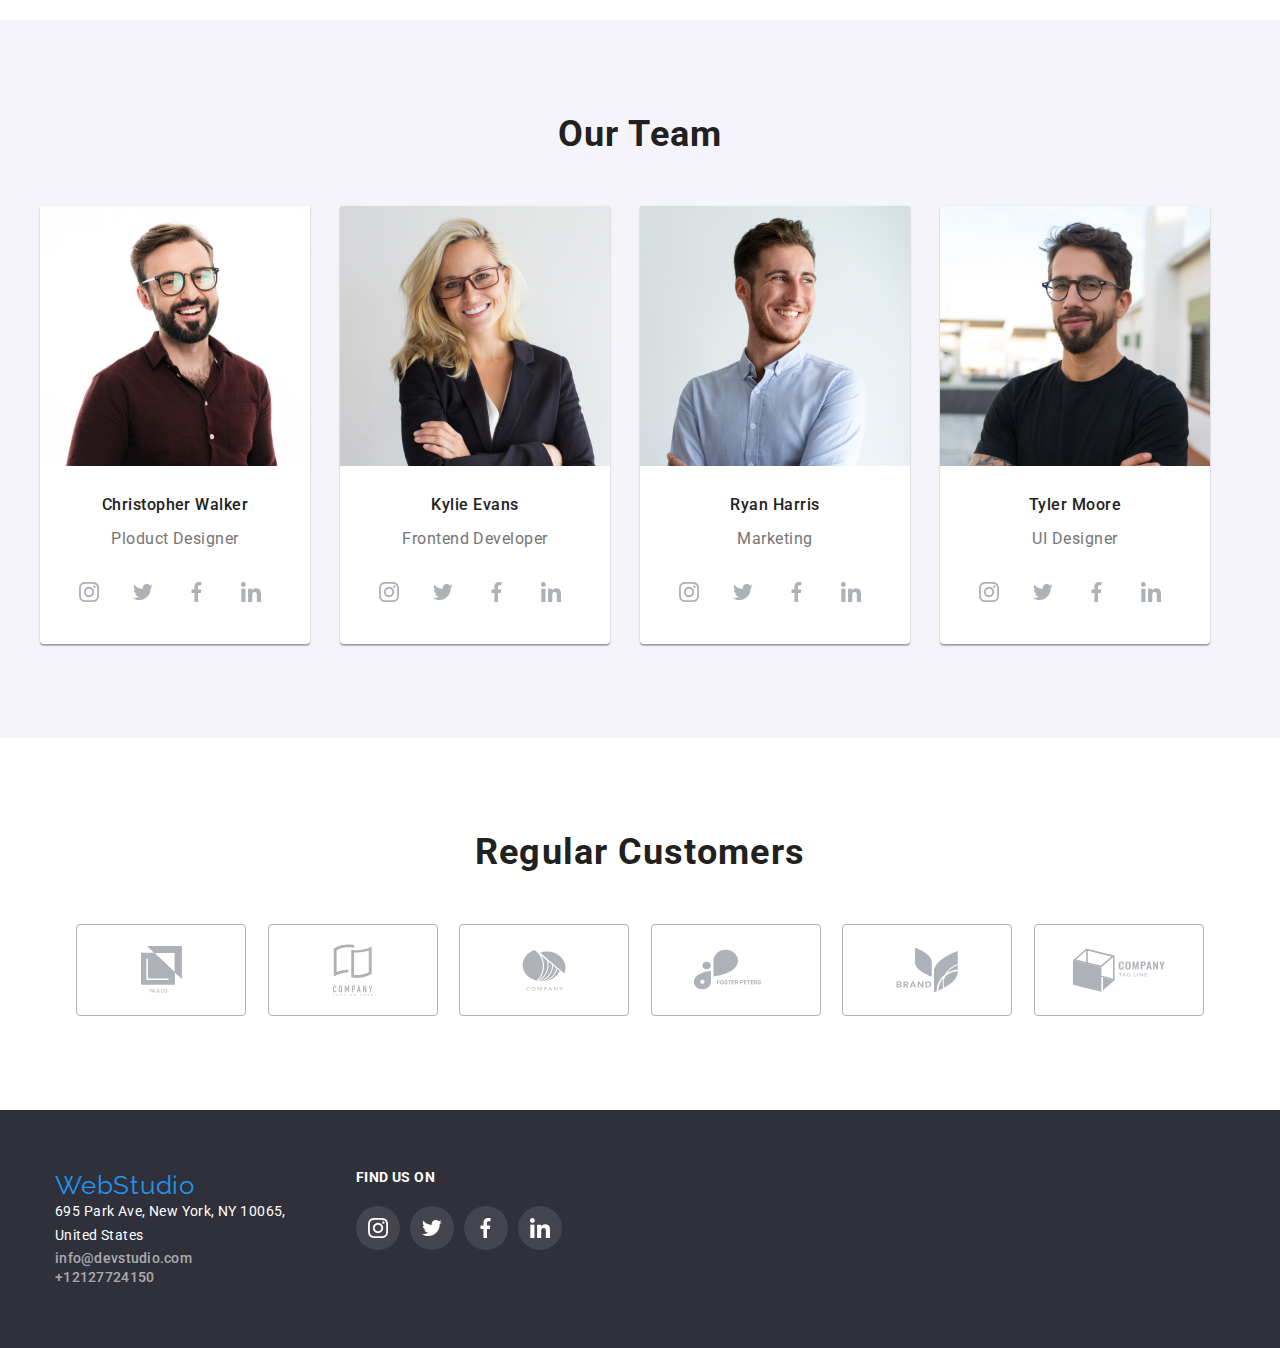
==== commit b8660575: "final remarks" ====
--- a/index.html
+++ b/index.html
@@ -40,7 +40,7 @@
         <ul class="contact-info">
           <li>
             <a href="mailto:info@devstudio.com" class="contact-detail email">
-              <svg width="16px" height="12px" class="contact-icon">
+              <svg width="16" height="12" class="contact-icon">
                 <use href="./images/symbol-defs.svg#icon-envelope"></use>
               </svg>
               info@devstudio.com</a
@@ -48,8 +48,8 @@
           </li>
           <li>
             <a href="tel:+12127724150" class="contact-detail phone-number">
-              <svg width="16px" height="12px" class="contact-icon">
-                <use href="./images/symbol-defs.svg#icon-smartphone"></use>
+              <svg width="10" height="16" class="contact-icon">
+                <use href="./images/symbol-defs.svg#icon-phone"></use>
               </svg>
               +12127724150</a
             >
@@ -351,31 +351,31 @@
               </a>
             </li>
              <li><a href="" class="regular-customers-icons-link">
-                <svg width="41" height="47" class="regular-customers-icons-svg">
+                <svg width="40" height="52" class="regular-customers-icons-svg">
                   <use href="./images/symbol-defs.svg#icon-companyTagline"></use>
                 </svg>
               </a>
             </li>
             <li><a href="" class="regular-customers-icons-link">
-                <svg width="41" height="47" class="regular-customers-icons-svg">
+                <svg width="44" height="42" class="regular-customers-icons-svg">
                   <use href="./images/symbol-defs.svg#icon-company"></use>
                 </svg>
               </a>
             </li>
             <li><a href="" class="regular-customers-icons-link">
-                <svg width="41" height="47" class="regular-customers-icons-svg">
+                <svg width="85" height="41" class="regular-customers-icons-svg">
                   <use href="./images/symbol-defs.svg#icon-fosterPeters"></use>
                 </svg>
               </a>
             </li>
             <li><a href="" class="regular-customers-icons-link">
-                <svg width="41" height="47" class="regular-customers-icons-svg">
+                <svg width="63" height="46" class="regular-customers-icons-svg">
                   <use href="./images/symbol-defs.svg#icon-brand"></use>
                 </svg>
               </a>
             </li>
             <li><a href="" class="regular-customers-icons-link">
-                <svg width="41" height="47" class="regular-customers-icons-svg">
+                <svg width="94" height="44" class="regular-customers-icons-svg">
                   <use href="./images/symbol-defs.svg#icon-companyTagLine2"></use>
                 </svg>
               </a>
@@ -441,7 +441,7 @@
 
                   </a>
                 </li>
-                <li>
+                <li class="last-child">
                   <a href="" class="social-icon-link-svg">
                     <svg width="20" height="20" class="svg-social-media-icon">
                       <use href="./images/symbol-defs.svg#icon-linkedin-1"></use>
--- a/css/styles.css
+++ b/css/styles.css
@@ -300,11 +300,13 @@
 } 
 .team-member-soical-links{
     display: flex;
-    justify-content: space-evenly;
+    justify-content: center;
+    margin-bottom: 30px;
 }
 .team-member-soical-links >li{
    
-    margin-bottom: 30px;
+   
+    margin-right: 10px;
 }
 .team-social-icons-link{
     width: 44px;
@@ -422,15 +424,15 @@
 
 .company-social-link-icons {
     display: flex;
-
-
 }
 
 .company-social-link-icons>li {
     margin-right: 10px;
 }
 
-
+.company-social-link-icons .last-child{
+    margin-right: 0px;
+}
 .social-icon-link-svg{
     width: 44px;
     height: 44px;
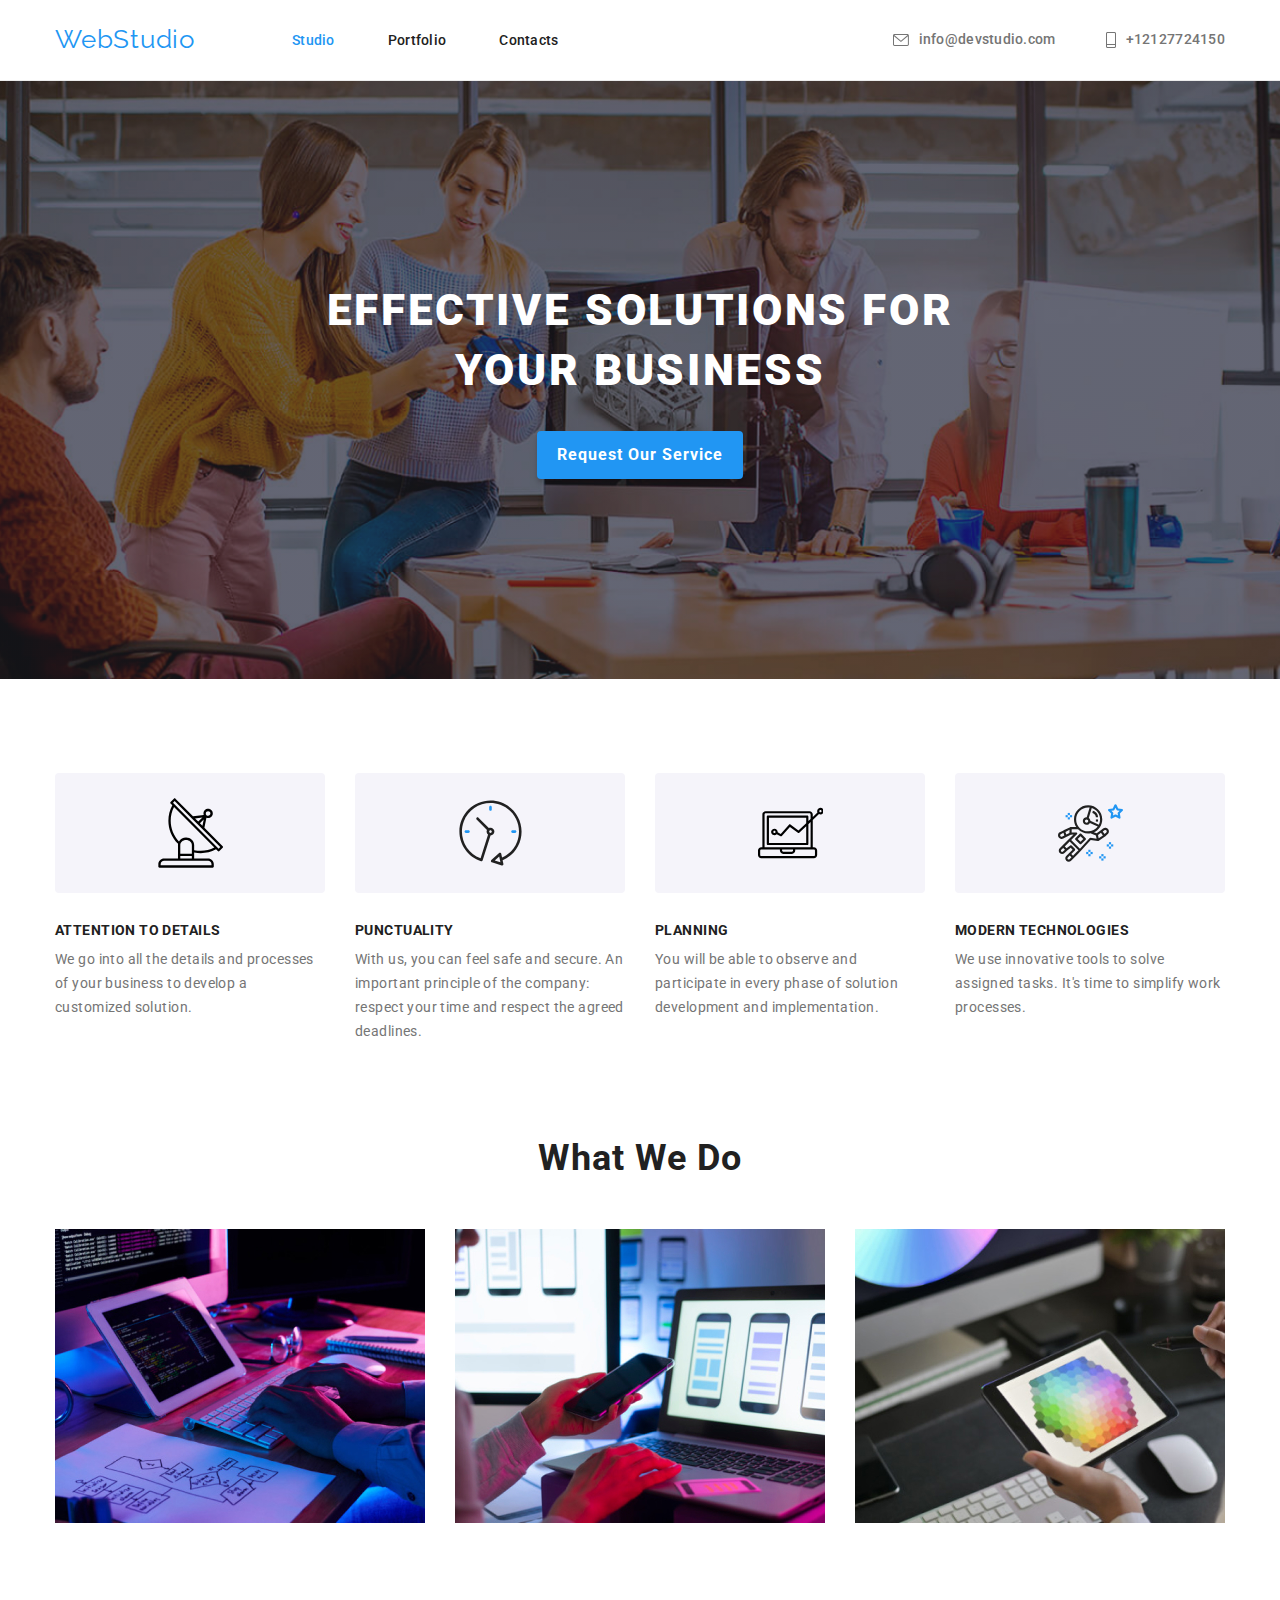
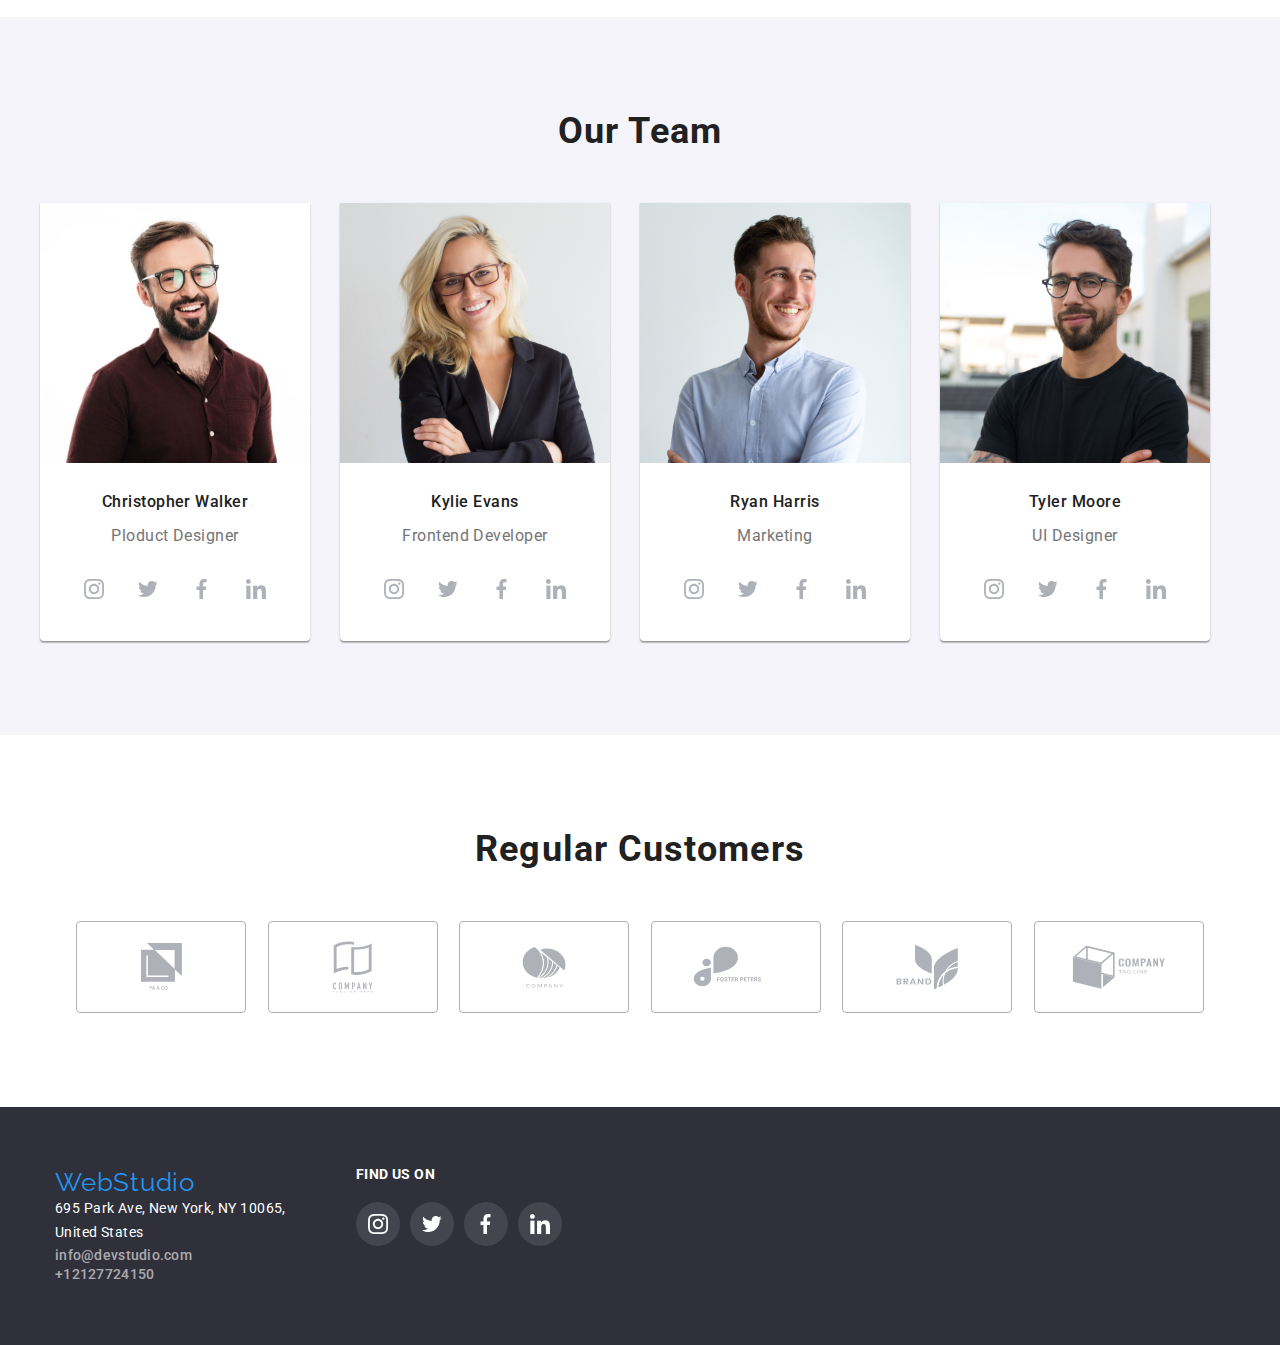
==== commit 5996f29c: "margins" ====
--- a/index.html
+++ b/index.html
@@ -75,17 +75,12 @@
           <h2 class="heading-our-skills">Our Skills</h2>
           <ul class="our-skills-container">
             <li>
-              <svg width="270" height="120" class="our-skills-icon">
-                <rect
-                  width="270"
-                  height="120"
-                  fill="#F5F4FA"
-                  border-radius="4px"
-                />
-                <svg width="65" height="72" x="100" y="25">
+              <a href="" class="our-skills-icon">
+                <svg width="65" height="72">
                   <use href="./images/symbol-defs.svg#icon-telescope"></use>
                 </svg>
-              </svg>
+              </a>
+         
               <h3 class="skills-title">ATTENTION TO DETAILS</h3>
               <p class="skills-description">
                 We go into all the details and processes of your business to
@@ -93,17 +88,11 @@
               </p>
             </li>
             <li>
-              <svg width="270" height="120" class="our-skills-icon">
-                <rect
-                  width="270"
-                  height="120"
-                  fill="#F5F4FA"
-                  border-radius="4px"
-                />
-                <svg width="65" height="72" x="100" y="25">
+              <a href="" class="our-skills-icon">
+                <svg width="65" height="72">
                   <use href="./images/symbol-defs.svg#icon-clock-1"></use>
                 </svg>
-              </svg>
+              </a>
               <h3 class="skills-title">PUNCTUALITY</h3>
               <p class="skills-description">
                 With us, you can feel safe and secure. An important principle of
@@ -111,17 +100,12 @@
               </p>
             </li>
             <li>
-              <svg width="270" height="120" class="our-skills-icon">
-                <rect
-                  width="270"
-                  height="120"
-                  fill="#F5F4FA"
-                  border-radius="4px"
-                />
-                <svg width="65" height="72" x="100" y="25">
+              <a href="" class="our-skills-icon">
+                <svg width="65" height="72">
                   <use href="./images/symbol-defs.svg#icon-analytics"></use>
                 </svg>
-              </svg>
+              </a>
+
               <h3 class="skills-title">PLANNING</h3>
               <p class="skills-description">
                 You will be able to observe and participate in every phase of
@@ -129,17 +113,12 @@
               </p>
             </li>
             <li>
-              <svg width="270" height="120" class="our-skills-icon">
-                <rect
-                  width="270"
-                  height="120"
-                  fill="#F5F4FA"
-                  border-radius="4px"
-                />
-                <svg width="65" height="72" x="100" y="25">
+              <a href="" class="our-skills-icon">
+                <svg width="65" height="72">
                   <use href="./images/symbol-defs.svg#icon-spaceman"></use>
                 </svg>
-              </svg>
+              </a>              
+
               <h3 class="skills-title">MODERN TECHNOLOGIES</h3>
               <p class="skills-description">
                 We use innovative tools to solve assigned tasks. It's time to
@@ -216,7 +195,7 @@
                       </svg>
                   </a>
                 </li>
-                <li>
+                <li class="last-child-class">
                   <a href="" class="team-social-icons-link">
                       <svg width="20" height="20" class="team-social-icons-link-svg">
                         <use href="./images/symbol-defs.svg#icon-linkedin-1"></use>
@@ -257,7 +236,7 @@
                       </svg>
                   </a>
                 </li>
-                <li>
+                <li class="last-child-class">
                   <a href="" class="team-social-icons-link">
                       <svg width="20" height="20" class="team-social-icons-link-svg">
                         <use href="./images/symbol-defs.svg#icon-linkedin-1"></use>
@@ -292,7 +271,7 @@
                       </svg>
                   </a>
                 </li>
-                <li>
+                <li class="last-child-class">
                   <a href="" class="team-social-icons-link">
                       <svg width="20" height="20" class="team-social-icons-link-svg">
                         <use href="./images/symbol-defs.svg#icon-linkedin-1"></use>
@@ -327,7 +306,7 @@
                       </svg>
                   </a>
                 </li>
-                <li>
+                <li class="last-child-class">
                   <a href="" class="team-social-icons-link">
                       <svg width="20" height="20" class="team-social-icons-link-svg">
                         <use href="./images/symbol-defs.svg#icon-linkedin-1"></use>
--- a/css/styles.css
+++ b/css/styles.css
@@ -109,6 +109,7 @@
     margin-right: 50px;
     
 }
+
 .contact-detail{
     text-decoration: none;
     color: var(--contact-info-header);
@@ -117,6 +118,8 @@
     letter-spacing: 0.02em;
     padding-top: 32px;
     padding-bottom: 32px;
+    display: flex;
+    align-items: center;
 }
 .contact-detail:hover,
 .contact-detail:focus{
@@ -228,6 +231,13 @@
 }
 .our-skills-icon{
     margin-bottom: 30px;
+    width: 270px;
+    height: 120px;
+    background-color: var(--button-bg-color);
+    display: flex;
+    justify-content: center;
+    align-items: center;
+    border-radius: 4px;
 }
 .what-we-do-title,
 .our-team,
@@ -303,11 +313,15 @@
     justify-content: center;
     margin-bottom: 30px;
 }
-.team-member-soical-links >li{
-   
-   
+.team-member-soical-links > li{
     margin-right: 10px;
 }
+.team-member-soical-links .last-child-class{
+    margin-right: 0px;
+    
+}
+
+
 .team-social-icons-link{
     width: 44px;
     height: 44px;
@@ -342,6 +356,7 @@
     display: flex;
     justify-content:space-evenly;
 }
+
 
 .regular-customers-icons-link{
     width: 170px;
